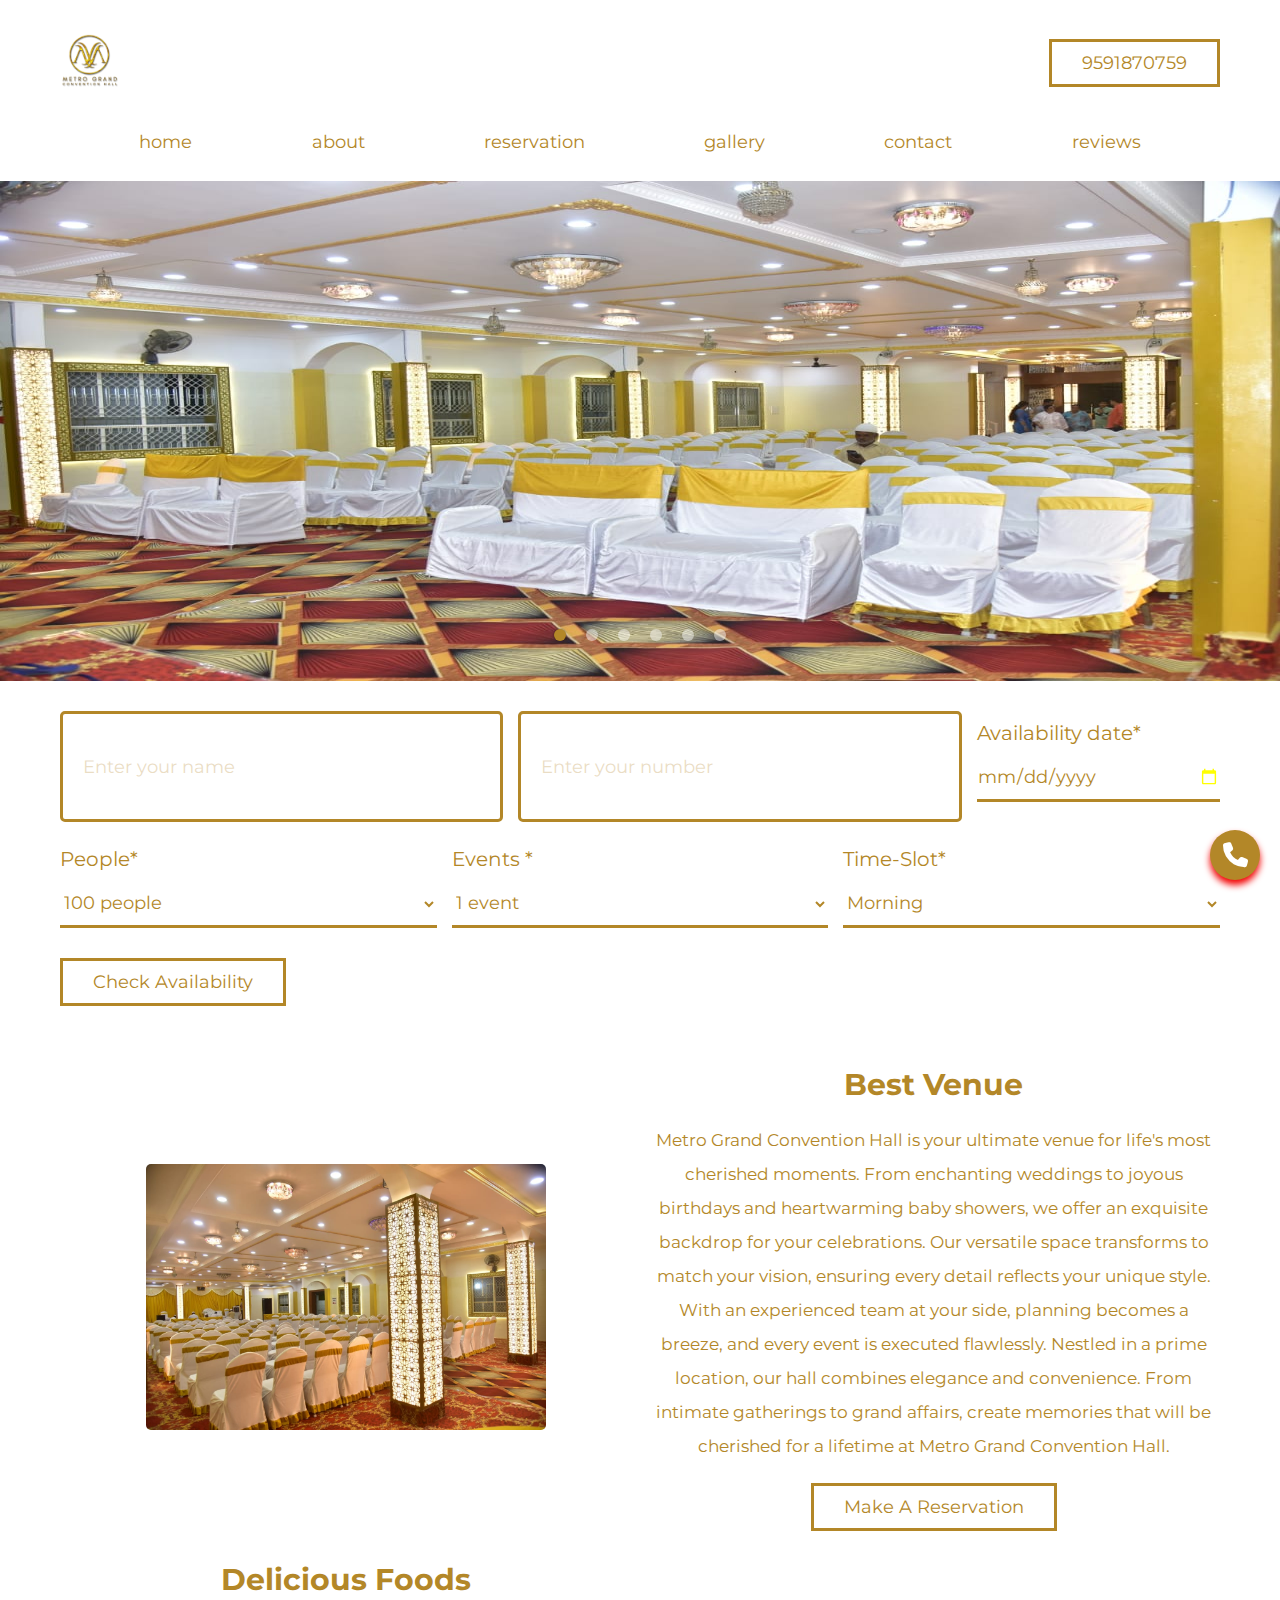
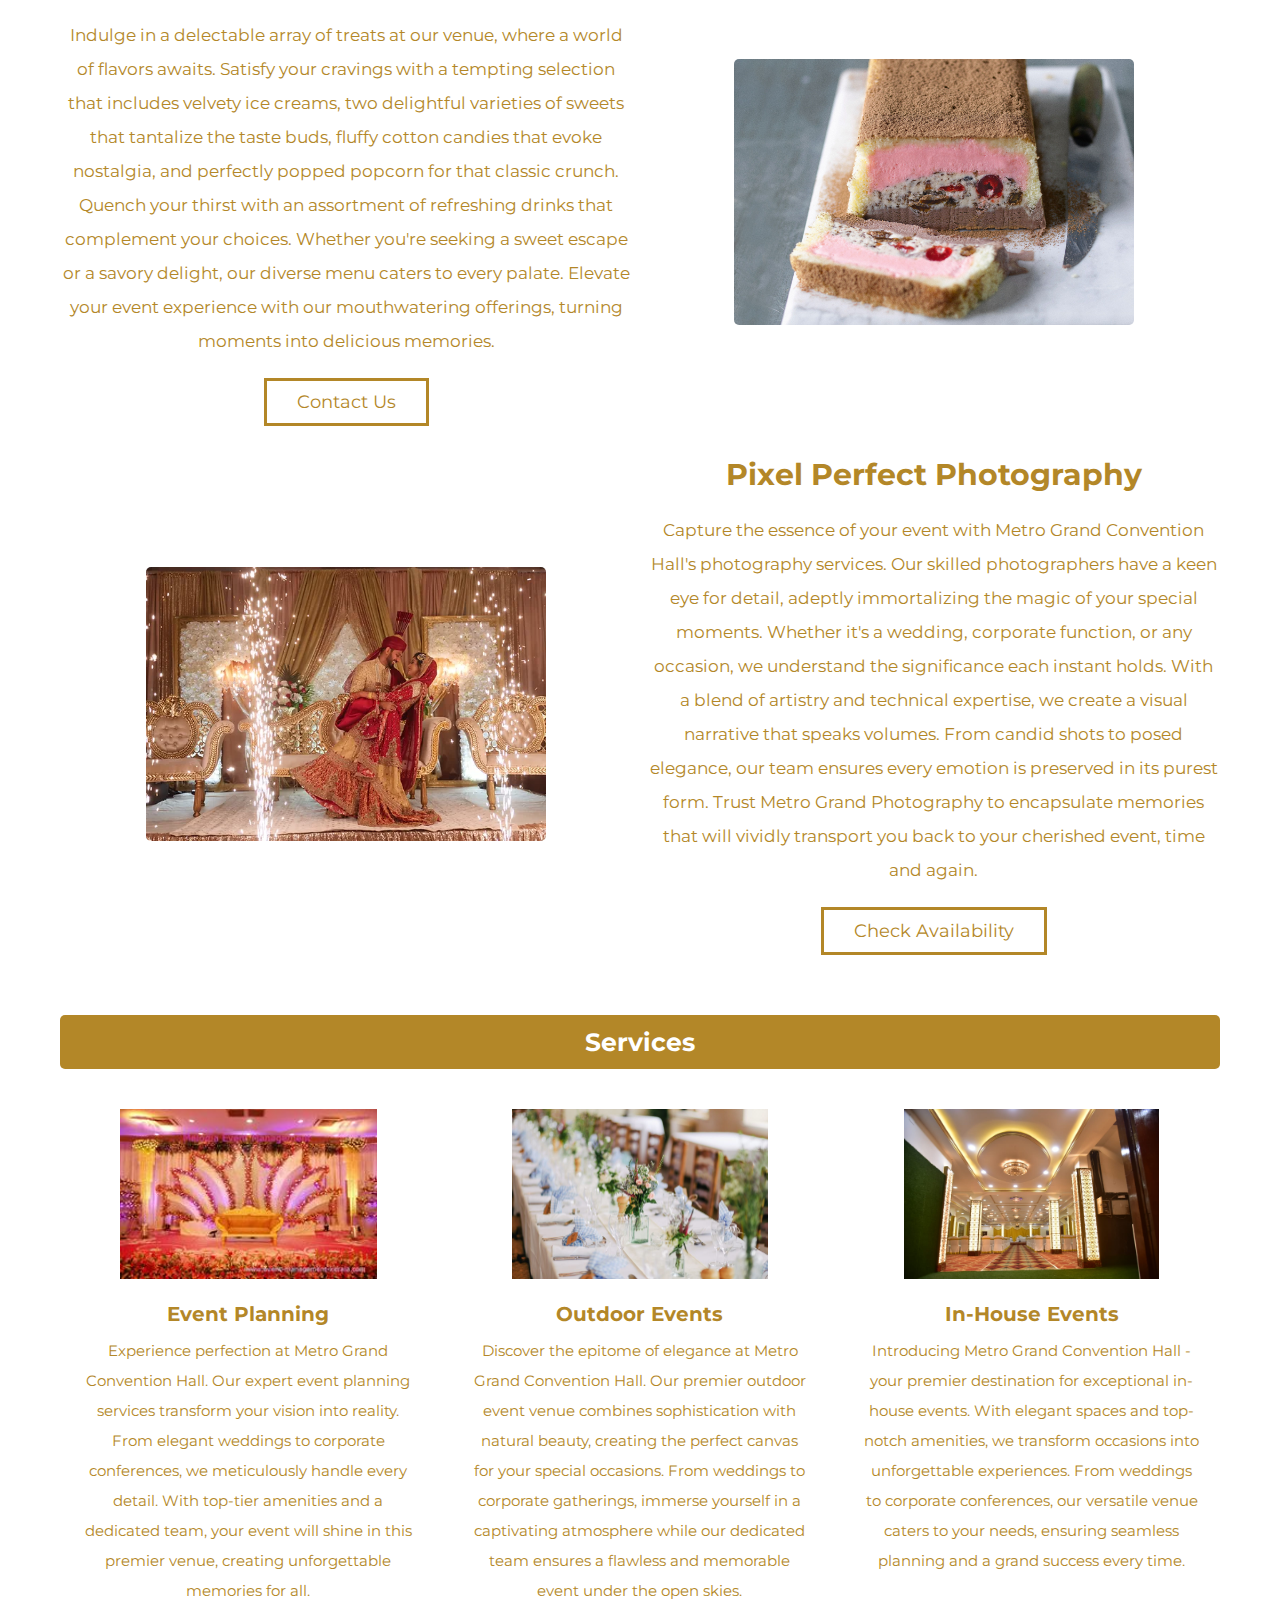
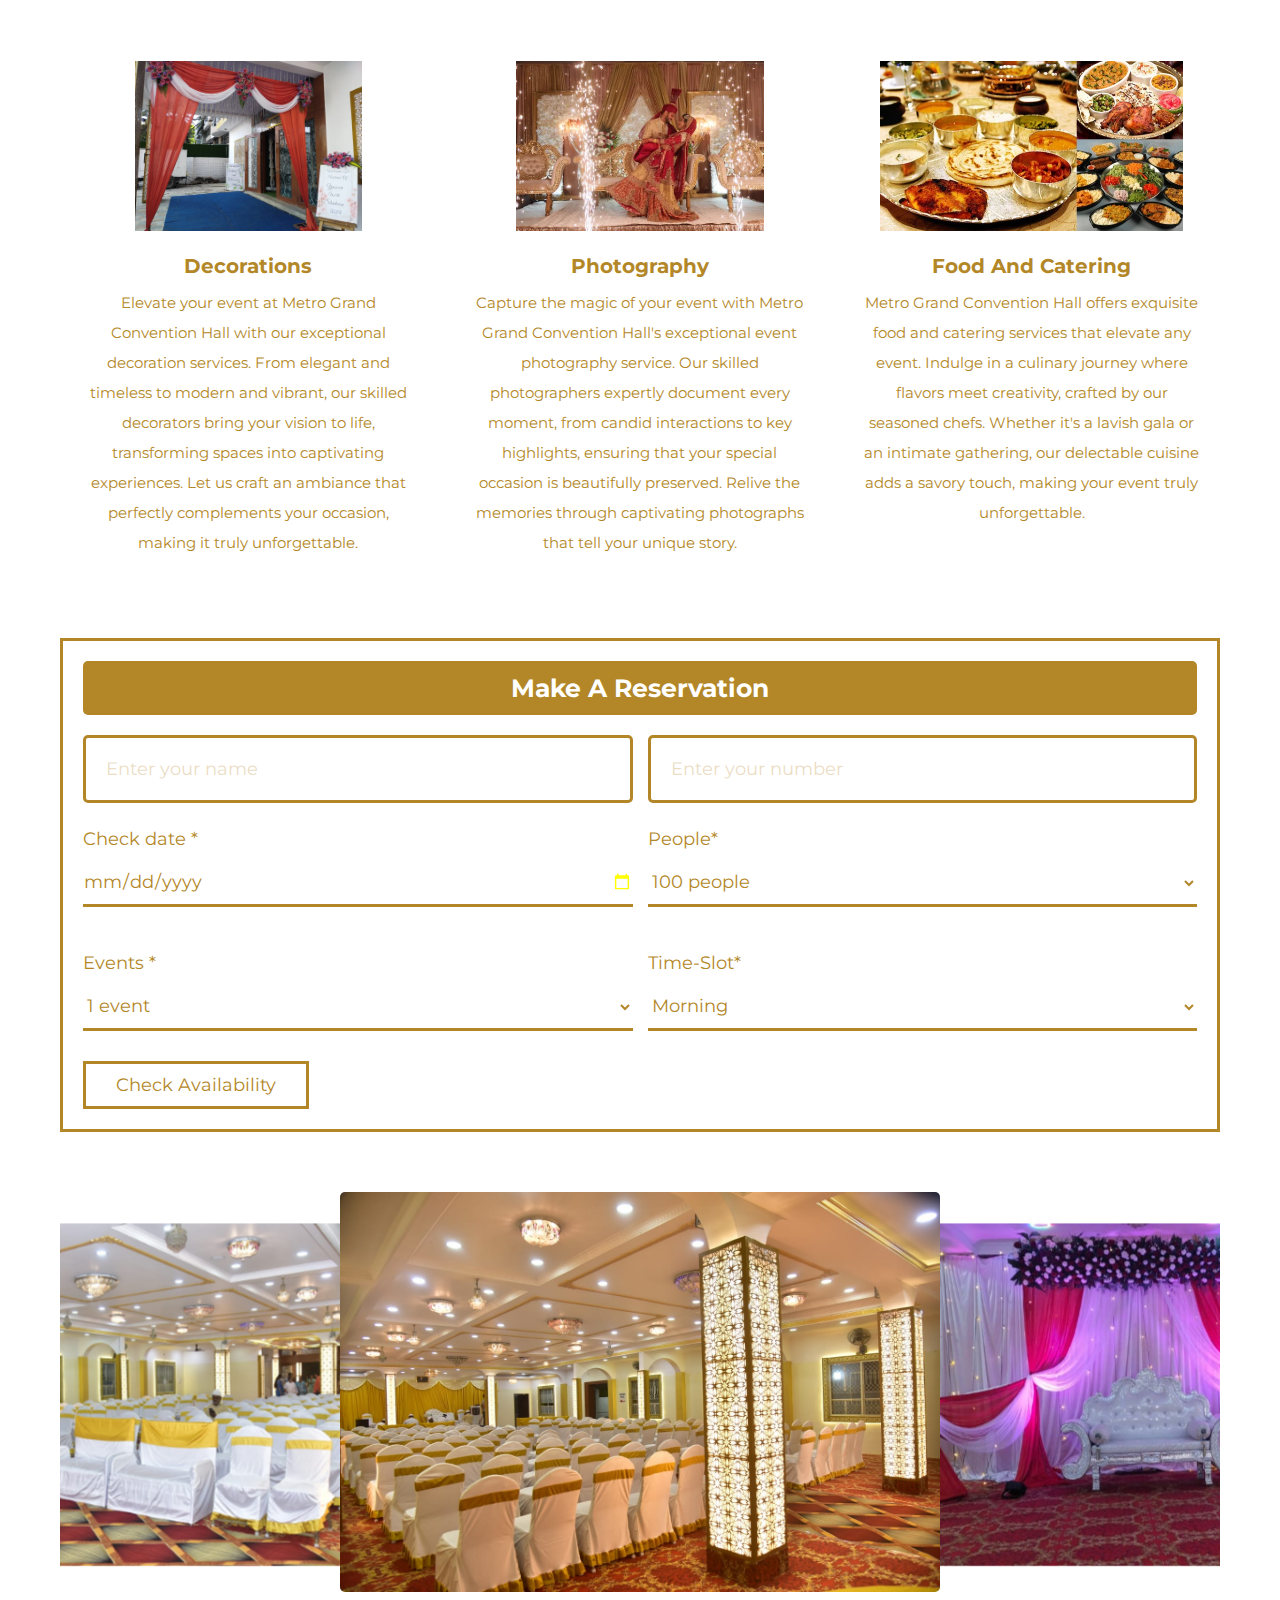
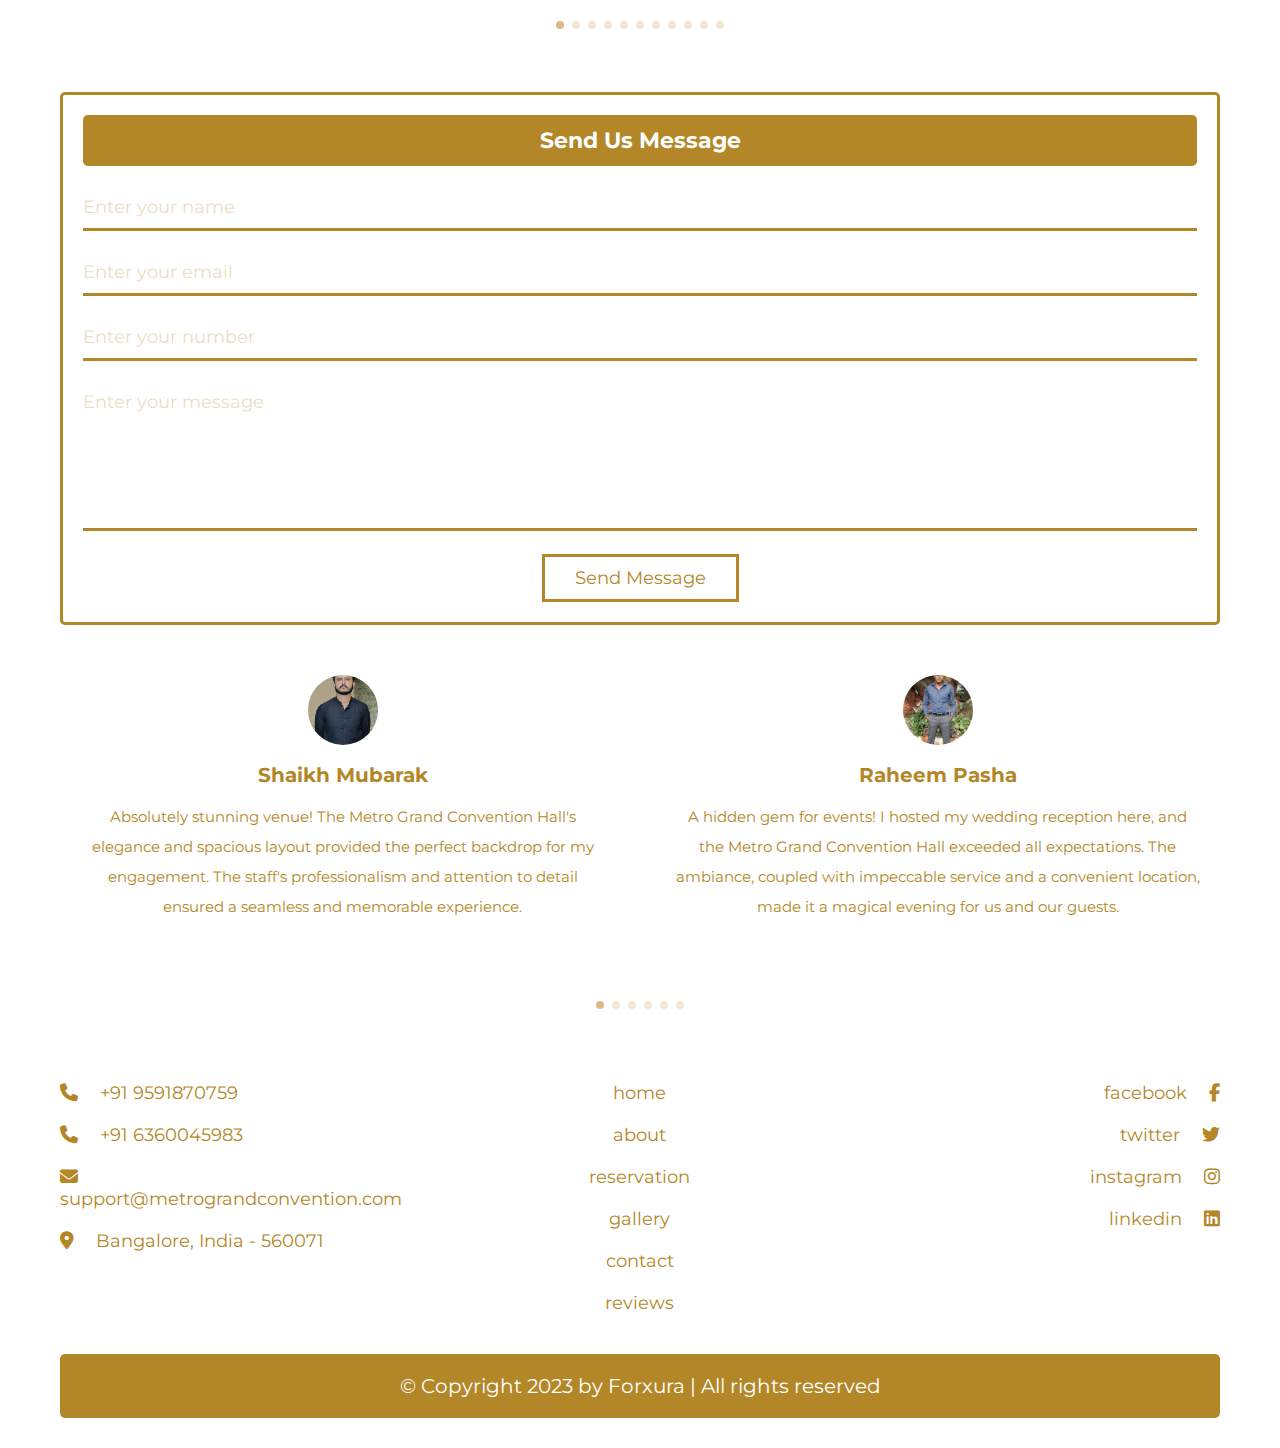
==== metro-grand-convention-hall.html @ 536e6e27 "changed text color and logo add" ====
<!DOCTYPE html>
<html lang="en">
<head>
   <meta charset="UTF-8">
   <meta http-equiv="X-UA-Compatible" content="IE=edge">
   <meta name="viewport" content="width=device-width, initial-scale=1.0">
   <title>Metro Grand Convention Hall</title>
   <link rel="icon" type="image/x-icon" href="favicon.ico">

   <link rel="stylesheet" href="https://cdn.jsdelivr.net/npm/swiper@8/swiper-bundle.min.css" />

   <!-- font awesome cdn link  -->
   <link rel="stylesheet" href="https://cdnjs.cloudflare.com/ajax/libs/font-awesome/6.2.0/css/all.min.css">

   <!-- custom css file link  -->
   <link rel="stylesheet" href="css/style.css">

</head>
<body>
   
<!-- header section starts  -->

<section class="header">

   <div class="flex">
      <a href="#home" class="logo"><img height="60px" width="60px" src="images/metro-logo.png" alt=""></a>
      <a href="tel:9591870759" class="btn">9591870759</a>
      <div id="menu-btn" class="fas fa-bars"></div>
   </div>

   <nav class="navbar">
      <a href="#home">home</a>
      <a href="#about">about</a>
      <a href="#reservation">reservation</a>
      <a href="#gallery">gallery</a>
      <a href="#contact">contact</a>
      <a href="#reviews">reviews</a>
   </nav>

</section>
<br>

<!-- header section ends -->

<!-- New carousel starts -->
<div class="img-slider">
   <a href="#"><div class="slide active">
     <img src="images/banner.jpeg" alt="banner">
   </div></a>
   <a href="#"><div class="slide">
     <img src="images/banner1.jpeg" alt="banner 1">
   </div></a>
   <a href="#"><div class="slide active">
      <img src="images/banner2.jpeg" alt="banner">
    </div></a>
    <a href="#"><div class="slide active">
      <img src="images/banner3.jpeg" alt="banner">
    </div></a>
    <a href="#"><div class="slide active">
      <img src="images/banner4.jpeg" alt="banner">
    </div></a>
    <a href="#"><div class="slide active">
      <img src="images/banner5.jpeg" alt="banner">
    </div></a>
   <div class="navigation">
     <div class="sbtn active"></div>
     <div class="sbtn"></div>
     <div class="sbtn"></div>
     <div class="sbtn"></div>
     <div class="sbtn"></div>
     <div class="sbtn"></div>
   </div>
 </div>
 <script type="text/javascript">
   var slides = document.querySelectorAll('.slide');
   var btns = document.querySelectorAll('.sbtn');
   let currentSlide = 1;

   // Javascript for image slider manual navigation
   var manualNav = function(manual){
     slides.forEach((slide) => {
       slide.classList.remove('active');

       btns.forEach((btn) => {
         btn.classList.remove('active');
       });
     });

     slides[manual].classList.add('active');
     btns[manual].classList.add('active');
   }

   btns.forEach((btn, i) => {
     btn.addEventListener("click", () => {
       manualNav(i);
       currentSlide = i;
     });
   });

   // Javascript for image slider autoplay navigation
   var repeat = function(activeClass){
     let active = document.getElementsByClassName('active');
     let i = 1;

     var repeater = () => {
       setTimeout(function(){
         [...active].forEach((activeSlide) => {
           activeSlide.classList.remove('active');
         });

       slides[i].classList.add('active');
       btns[i].classList.add('active');
       i++;

       if(slides.length == i){
         i = 0;
       }
       if(i >= slides.length){
         return;
       }
       repeater();
     }, 8000);
     }
     repeater();
   }
   repeat();
   </script>


  <!-- New carousel ends -->

<!-- availability section starts  -->

<section class="availability" id="availability">

   <form action="https://formsubmit.co/5c14afef5c3c1f0181964b1da20b5682" method="POST">
      <div class="flex">
            <input type="hidden" name="subject" value="Metro Grand Booking">
            <input type="hidden" name="_next" value="https://worxury.com/pages/thankyou.html"> 
            <input style="flex: 1 1 40rem;
            border: var(--border);
            border-radius: .5rem;
            padding: 2rem;" 
            type="text" name="name" required maxlength="50" placeholder="Enter your name" class="box">
            <input  style="flex: 1 1 40rem;
            border: var(--border);
            border-radius: .5rem;
            padding: 2rem;" 
            type="number" name="number" required maxlength="10" min="0" max="9999999999" placeholder="Enter your number" class="box">
         <div class="box">
            <p>Availability date<span>*</span></p>
            <input type="date" name="check_in" class="input" required>
         </div>
         <div class="box">
            <p>People<span>*</span></p>
            <select name="adults" class="input" required>
               <option value="100 people">100 people</option>
               <option value="200 people">200 people</option>
               <option value="400 people">400 people</option>
               <option value="600 people">600 people</option>
               <option value="1000 people">1000 people</option>
               <option value="1200 people">1200 people</option>
            </select>
         </div>
         <div class="box">
            <p>Events <span>*</span></p>
            <select name="childs" class="input" required>
               <option value="1 event">1 event</option>
               <option value="2 events">2 events</option>
               <option value="3 events">3 events</option>
               <option value="4 events">4 events</option>
               <option value="5 events">5 events</option>
               <option value="6 events">6 events</option>
            </select>
         </div>
         <div class="box">
            <p>Time-Slot<span>*</span></p>
            <select name="Time slots" class="input" required>
               <option value="Morning">Morning</option>
               <option value="Night">Night</option>
            </select>
         </div>
      </div>
      <input type="submit" value="check availability" name="check" class="btn">
   </form>

</section>

<!-- availability section ends -->

<!-- about section starts  -->

<section class="about" id="about">

   <div class="row">
      <div class="image">
         <img src="images/about1.jpeg" alt="">
      </div>
      <div class="content">
         <h3>best venue</h3>
         <p>Metro Grand Convention Hall is your ultimate venue for life's most cherished moments. From enchanting weddings to joyous birthdays and heartwarming baby showers, we offer an exquisite backdrop for your celebrations. Our versatile space transforms to match your vision, ensuring every detail reflects your unique style. With an experienced team at your side, planning becomes a breeze, and every event is executed flawlessly. Nestled in a prime location, our hall combines elegance and convenience. From intimate gatherings to grand affairs, create memories that will be cherished for a lifetime at Metro Grand Convention Hall.</p>
         <a href="#reservation" class="btn">make a reservation</a>
      </div>
   </div>

   <div class="row revers">
      <div class="image">
         <img src="images/about3.jpeg" alt="">
      </div>
      <div class="content">
         <h3>delicious foods</h3>
         <p>Indulge in a delectable array of treats at our venue, where a world of flavors awaits. Satisfy your cravings with a tempting selection that includes velvety ice creams, two delightful varieties of sweets that tantalize the taste buds, fluffy cotton candies that evoke nostalgia, and perfectly popped popcorn for that classic crunch. Quench your thirst with an assortment of refreshing drinks that complement your choices. Whether you're seeking a sweet escape or a savory delight, our diverse menu caters to every palate. Elevate your event experience with our mouthwatering offerings, turning moments into delicious memories.</p>
         <a href="#contact" class="btn">contact us</a>
      </div>
   </div>

   <div class="row">
      <div class="image">
         <img src="images/metro-photo.webp" alt="">
      </div>
      <div class="content">
         <h3>pixel perfect photography</h3>
         <p>Capture the essence of your event with Metro Grand Convention Hall's photography services. Our skilled photographers have a keen eye for detail, adeptly immortalizing the magic of your special moments. Whether it's a wedding, corporate function, or any occasion, we understand the significance each instant holds. With a blend of artistry and technical expertise, we create a visual narrative that speaks volumes. From candid shots to posed elegance, our team ensures every emotion is preserved in its purest form. Trust Metro Grand Photography to encapsulate memories that will vividly transport you back to your cherished event, time and again.</p>
         <a href="#availability" class="btn">check availability</a>
      </div>
   </div>

</section>

<!-- about section ends -->

<!-- services section starts  -->

<section class="services">

   <h4> Services</h4>

   <div class="box-container">

      <div class="box">
         <img src="images/event-planning.jpg" alt="">
         <h3>event planning</h3>
         <p>Experience perfection at Metro Grand Convention Hall. Our expert event planning services transform your vision into reality. From elegant weddings to corporate conferences, we meticulously handle every detail. With top-tier amenities and a dedicated team, your event will shine in this premier venue, creating unforgettable memories for all.</p>
      </div>

      <div class="box">
         <img src="images/outdoorevents.jpg" alt="">
         <h3>outdoor events</h3>
         <p>Discover the epitome of elegance at Metro Grand Convention Hall. Our premier outdoor event venue combines sophistication with natural beauty, creating the perfect canvas for your special occasions. From weddings to corporate gatherings, immerse yourself in a captivating atmosphere while our dedicated team ensures a flawless and memorable event under the open skies.</p>
      </div>

      <div class="box">
         <img src="images/in-house.jpeg" alt="">
         <h3>in-House events</h3>
         <p>
            Introducing Metro Grand Convention Hall - your premier destination for exceptional in-house events. With elegant spaces and top-notch amenities, we transform occasions into unforgettable experiences. From weddings to corporate conferences, our versatile venue caters to your needs, ensuring seamless planning and a grand success every time.</p>
      </div>

      <div class="box">
         <img src="images/decorationmetro.jpeg" alt="">
         <h3>decorations</h3>
         <p>Elevate your event at Metro Grand Convention Hall with our exceptional decoration services. From elegant and timeless to modern and vibrant, our skilled decorators bring your vision to life, transforming spaces into captivating experiences. Let us craft an ambiance that perfectly complements your occasion, making it truly unforgettable.</p>
      </div>

      <div class="box">
         <img src="images/metro-photo.webp" alt="">
         <h3>photography</h3>
         <p>Capture the magic of your event with Metro Grand Convention Hall's exceptional event photography service. Our skilled photographers expertly document every moment, from candid interactions to key highlights, ensuring that your special occasion is beautifully preserved. Relive the memories through captivating photographs that tell your unique story.</p>
      </div>

      <div class="box">
         <img src="images/metro-food.webp" alt="">
         <h3>Food and catering</h3>
         <p>Metro Grand Convention Hall offers exquisite food and catering services that elevate any event. Indulge in a culinary journey where flavors meet creativity, crafted by our seasoned chefs. Whether it's a lavish gala or an intimate gathering, our delectable cuisine adds a savory touch, making your event truly unforgettable.</p>
      </div>

   </div>

</section>

<!-- services section ends -->

<!-- reservation section starts  -->

<section class="reservation" id="reservation">

   <form  action="https://formsubmit.co/5c14afef5c3c1f0181964b1da20b5682" method="POST">
      <h3>make a reservation</h3>
         <div class="flex">
            <input type="hidden" name="subject" value="Metro Grand Booking">
            <input type="hidden" name="_next" value="https://worxury.com/pages/thankyou.html"> 
            <input style="flex: 1 1 40rem;
            border: var(--border);
            border-radius: .5rem;
            padding: 2rem;" 
            type="text" name="name" required maxlength="50" placeholder="Enter your name" class="box">
            <input  style="flex: 1 1 40rem;
            border: var(--border);
            border-radius: .5rem;
            padding: 2rem;" 
            type="number" name="number" required maxlength="10" min="0" max="9999999999" placeholder="Enter your number" class="box">
         <div class="box">
            <p>Check date <span>*</span></p>
            <input type="date" name="check_in" class="input">
         </div>
         <div class="box">
            <p>People<span>*</span></p>
            <select name="adults" class="input" required>
               <option value="100 people">100 people</option>
               <option value="200 people">200 people</option>
               <option value="400 people">400 people</option>
               <option value="600 people">600 people</option>
               <option value="1000 people">1000 people</option>
               <option value="1200 people">1200 people</option>
            </select>
         </div>
         <div class="box">
            <p>Events <span>*</span></p>
            <select name="childs" class="input" required>
               <option value="1 event">1 event</option>
               <option value="2 events">2 events</option>
               <option value="3 events">3 events</option>
               <option value="4 events">4 events</option>
               <option value="5 events">5 events</option>
               <option value="6 events">6 events</option>
            </select>
         </div>
         <div class="box">
            <p>Time-Slot<span>*</span></p>
            <select name="Time slots" class="input" required>
               <option value="Morning">Morning</option>
               <option value="Night">Night</option>
            </select>
         </div>
      </div>
      <input type="submit" value="check availability" name="check" class="btn">
   </form>

</section>

<!-- reservation section ends -->

<!-- gallery section starts  -->

<section class="gallery" id="gallery">

   <div class="swiper gallery-slider">
      <div class="swiper-wrapper">
         <img src="images/indoor.jpeg" class="swiper-slide" alt="">
         <img src="images/indoor2.jpeg" class="swiper-slide" alt="">
         <img src="images/indoor3.jpeg" class="swiper-slide" alt="">
         <img src="images/indoor4.jpeg" class="swiper-slide" alt="">
         <img src="images/indoor5.jpeg" class="swiper-slide" alt="">
         <img src="images/banner.jpeg" class="swiper-slide" alt="">
         <img src="images/banner1.jpeg" class="swiper-slide" alt="">
         <img src="images/banner2.jpeg" class="swiper-slide" alt="">
         <img src="images/banner3.jpeg" class="swiper-slide" alt="">
         <img src="images/banner4.jpeg" class="swiper-slide" alt="">
         <img src="images/banner5.jpeg" class="swiper-slide" alt="">
      </div>
      <div class="swiper-pagination"></div>
   </div>

</section>

<!-- gallery section ends -->

<!-- contact section starts  -->

<section class="contact" id="contact">

   <div class="row">

      <form  action="https://formsubmit.co/5c14afef5c3c1f0181964b1da20b5682" method="POST">
         <h3>send us message</h3>
         <input type="hidden" name="subject" value="Metro Grand Booking">
         <input type="hidden" name="_next" value="https://worxury.com/pages/thankyou.html"> 
         <input type="text" name="name" required maxlength="50" placeholder="Enter your name" class="box">
         <input type="email" name="email" required maxlength="50" placeholder="Enter your email" class="box">
         <input type="number" name="number" required maxlength="10" min="0" max="9999999999" placeholder="Enter your number" class="box">
         <textarea name="msg" class="box" required maxlength="1000" placeholder="Enter your message" cols="30" rows="10"></textarea>
         <input type="submit" value="send message" name="send" class="btn">
      </form>

   

   </div>

</section>

<!-- contact section ends -->

<!-- reviews section starts  -->

<section class="reviews" id="reviews">

   <div class="swiper reviews-slider">

      <div class="swiper-wrapper">
         <div class="swiper-slide box">
            <img src="images/review1.jpeg" alt="">
            <h3>Shaikh Mubarak</h3>
            <p>Absolutely stunning venue! The Metro Grand Convention Hall's elegance and spacious layout provided the perfect backdrop for my engagement. The staff's professionalism and attention to detail ensured a seamless and memorable experience.</p>
         </div>
         <div class="swiper-slide box">
            <img src="images/review2.jpg" alt="">
            <h3>Raheem Pasha</h3>
            <p>A hidden gem for events! I hosted my wedding reception here, and the Metro Grand Convention Hall exceeded all expectations. The ambiance, coupled with impeccable service and a convenient location, made it a magical evening for us and our guests.</p>
         </div>
         <div class="swiper-slide box">
            <img src="images/review.jpeg" alt="">
            <h3>Iqbal Siddiqui</h3>
            <p>Top-notch facilities and service! From the moment we stepped in for our conference, the Metro Grand Convention Hall's staff was accommodating and helpful. The state-of-the-art technology, comfortable seating, and well-designed spaces made our event a resounding success.</p>
         </div>
         <div class="swiper-slide box">
            <img src="images/review4.jpg" alt="">
            <h3>Imran Baig</h3>
            <p>Dream wedding venue! Metro Grand Convention Hall provided a picturesque setting for our big day. The attention they gave to every detail, from the decor to the catering, ensured that our guests had an incredible experience. Highly recommended for any special occasion!</p>
         </div>
         <div class="swiper-slide box">
            <img src="images/review5.jpg" alt="">
            <h3>Venkatesh</h3>
            <p>Impressive event space! Our baby shower at the Metro Grand Convention Hall was a hit, thanks to the grandeur of the hall and the delectable cuisine they offered. The team's professionalism and dedication to making our event memorable were truly commendable.</p>
         </div>
         <div class="swiper-slide box">
            <img src="images/reviewgirl.jpg" alt="">
            <h3>Zainab Sultana</h3>
            <p>Unforgettable experience! As a frequent event organizer, I can confidently say that the Metro Grand Convention Hall stands out. The layout versatility, top-tier amenities, and responsive staff make it a go-to choice for hosting events that demand excellence.</p>
         </div>
      </div>

      <div class="swiper-pagination"></div>
   </div>

</section>

<!-- reviews section ends  -->

      <!-- Experimental floating action button STARTS -->
      <div class="fabs" onclick="toggleBtn()">
         <div class="action">
           <i class="fa fa-phone" id="add"></i>
           <i class="fas fa-times" id="remove" style="display: none"></i>
         </div>
   
         <div class="btns">
            <a href="tel:6360045983" class="fbtn" style="background: #ffc000;"
             ><i class="fa fa-phone"></i></a>
           <a href="https://wa.me/6360045983" class="fbtn" style="background: #25D366"
             ><i class="fab fa-whatsapp"></i
           ></a>
         </div>
       </div>
       <script>
         function toggleBtn() {
           const Btns = document.querySelector(".btns");
           const add = document.getElementById("add");
           const remove = document.getElementById("remove");
           const btn = document.querySelector(".btns").querySelectorAll("a");
           Btns.classList.toggle("open");
           if (Btns.classList.contains("open")) {
             remove.style.display = "block";
             add.style.display = "none";
             btn.forEach((e, i) => {
               setTimeout(() => {
                 bottom = 40 * i;
                 e.style.bottom = bottom + "px";
                 console.log(e);
               }, 100 * i);
             });
           } else {
             add.style.display = "block";
             remove.style.display = "none";
             btn.forEach((e, i) => {
               e.style.bottom = "0px";
             });
           }
         }
       </script>
       <!-- experimental floating ACTION BUTTON ENDS -->

<!-- footer section starts  -->

<section class="footer">

   <div class="box-container">

      <div class="box">
         <a href="tel:9591870759"><i class="fas fa-phone"></i> +91 9591870759</a>
         <a href="tel:6360054983"><i class="fas fa-phone"></i> +91 6360045983</a>
         <a href="mailto:support@metrograndconvention.com"><i class="fas fa-envelope"></i>support@metrograndconvention.com</a>
         <a href="#"><i class="fas fa-map-marker-alt"></i> Bangalore, India - 560071</a>
      </div>

      <div class="box">
         <a href="#home">home</a>
         <a href="#about">about</a>
         <a href="#reservation">reservation</a>
         <a href="#gallery">gallery</a>
         <a href="#contact">contact</a>
         <a href="#reviews">reviews</a>
      </div>

      <div class="box">
         <a href="#">facebook <i class="fab fa-facebook-f"></i></a>
         <a href="#">twitter <i class="fab fa-twitter"></i></a>
         <a href="#">instagram <i class="fab fa-instagram"></i></a>
         <a href="#">linkedin <i class="fab fa-linkedin"></i></a>
      </div>

   </div>

   <div class="credit">&copy; Copyright 2023 by Forxura | All rights reserved</div>

</section>

<!-- footer section ends -->








<script src="https://cdn.jsdelivr.net/npm/swiper@8/swiper-bundle.min.js"></script>

<!-- custom js file link  -->
<script src="js/script.js"></script>

</body>
</html>
---- css/style.css ----
@import url('https://fonts.googleapis.com/css2?family=Montserrat:wght@100;200;300;400&display=swap');

:root{
   --main-color:#ebcf71cf;
   --sub-color:#B38728;
   --white:#fff;
   --border:.3rem solid #B38728;
}

*{
   font-family: 'Montserrat', sans-serif;
   margin: 0; padding: 0;
   box-sizing: border-box;
   outline: none; border: none;
   text-decoration: none;
   background-color: #fff;
}

*::selection{
   background-color: var(--sub-color);
   color: var(--main-color);
}

*::-webkit-scrollbar{
   height: .5rem;
   width: 1rem;
}

*::-webkit-scrollbar-track{
   background-color: transparent;
}

*::-webkit-scrollbar-thumb{
   background-color: var(--sub-color);
   border-radius: 5rem;
}

html{
   font-size: 62.5%;
   overflow-x: hidden;
   scroll-behavior: smooth;
   scroll-padding-top: 2rem;
}

body{
   background-color: #fff;
}

section{
   padding: 3rem 2rem;
   max-width: 1200px;
   margin: 0 auto;
}

.btn{
   display: inline-block;
   cursor: pointer;
   padding: 1rem 3rem;
   border: var(--border);
   font-size: 1.8rem;
   color: var(--sub-color);
   text-align: center;
   text-transform: capitalize;
   transition: .2s linear;
   margin-top: 1rem;
   background-color: #fff;
}

.btn:hover{
   border-radius: 5rem;
   background-color: var(--sub-color);
   color: var(--white);
}

.header{
   padding-bottom: 0;
}

.header .flex{
   display: flex;
   align-items: center;
   justify-content: space-between;
   gap: 1.5rem;
}

.header .flex .logo{
   color: var(--sub-color);
   font-size: 2.5rem;
}

.header .flex .btn{
   margin-top: 0;
}

.header .flex .fa-bars{
   font-size: 3rem;
   cursor: pointer;
   color: var(--sub-color);
   display: none;
}

.header .navbar{
   display: flex;
   align-items: center;
   justify-content: space-evenly;
   gap: 1.5rem;
   margin-top: 2rem;
   background-color: white;
   padding: .5rem;
   border-radius: .5rem;
}

.header .navbar a{
   font-size: 1.8rem;
   color: var(--sub-color);
   padding: 1rem 3rem;
   border-radius: .5rem;
}

.header .navbar a:hover{
   background-color: var(--main-color);
   color: #fff;
}

.home .box img{
   border-radius: .5rem;
   height: 60vh;
   width: 100%;
   object-fit: cover;
}

.home .box .flex{
   display: flex;
   align-items: center;
   justify-content: space-between;
   gap: 1.5rem;
   flex-wrap: wrap;
   margin-top: 1.5rem;
}

.home .box .flex h3{
   font-size: 2.5rem;
   color: var(--sub-color);
   text-transform: capitalize;
}

.swiper-button-prev{
   left: 0%;
}

.swiper-button-next{
   right: 0;
}

.swiper-button-next,
.swiper-button-prev{
   padding: 3rem 2rem;
   background-color: var(--white);
   top: 40%;
   opacity: .7;
}

.swiper-button-next::after,
.swiper-button-prev::after{
   color: var(--main-color);
   font-size: 2rem;
}

.swiper-button-next:hover,
.swiper-button-prev:hover{
   opacity: 1;
}

.availability form .flex{
   display: flex;
   flex-wrap: wrap;
   gap: 1.5rem;
}

.availability form .flex .box{
   flex: 1 1 20rem;
}

.availability form .flex .box p{
   font-size: 2rem;
   color: var(--sub-color);
}

.availability form .flex .box .input{
   width: 100%;
   padding: 1rem 0;
   font-size: 1.8rem;
   background-color: var(--white);
   color: var(--sub-color);
   border-bottom: var(--border);
   margin: 1rem 0;
}

.availability form .flex .box input[type="date"]::-webkit-calendar-picker-indicator{
   filter: invert(100%) sepia() saturate(10000%) hue-rotate(0deg);
}

.about .row{
   display: flex;
   flex-wrap: wrap;
   gap: 1.5rem;
   text-align: center;
   align-items: center;
}

.about .row .image{
   flex: 1 1 40rem;
}

.about .row .image img{
   width: 40rem;
   border-radius: .5rem;
}

.about .row .content{
   flex:1 1 40rem;
}

.about .row .content h3{
   font-size: 3rem;
   color: var(--sub-color);
   text-transform: capitalize;
   margin-bottom: 1rem;
}

.about .row .content p{
   line-height: 2;
   padding: 1rem 0;
   font-size: 1.7rem;
   color: var(--sub-color);
}

.about .row.revers{
   flex-flow: row-reverse;
   margin: 3rem 0;
   flex-wrap: wrap;
}

.services h4{
   background-color: var(--sub-color);
   color: var(--white);
   font-size: 2.5rem;
   margin-bottom: 2rem;
   border-radius: .5rem;
   padding: 1.2rem;
   text-align: center;
   text-transform: capitalize;
}

.services .box-container{
   display: grid;
   grid-template-columns: repeat(auto-fit, minmax(28rem, 1fr));
   gap: 1.5rem;
   justify-content: center;
   align-items: flex-start;
}

.services .box-container .box{
   padding: 2rem;
   text-align: center;
}

.services .box-container .box img{
   height: 17rem;
   margin-bottom: 1rem;
}

.services .box-container .box h3{
   font-size: 2rem;
   color: var(--sub-color);
   text-transform: capitalize;
   margin: 1rem 0;
}

.services .box-container .box p{
   line-height: 2;
   font-size: 1.5rem;
   color:var(--sub-color);
}

.reservation form{
   border: var(--border);
   padding: 2rem;
}

.reservation form .flex{
   display: flex;
   flex-wrap: wrap;
   gap: 1.5rem;
}

.reservation form h3{
   background-color: var(--sub-color);
   color: var(--white);
   font-size: 2.5rem;
   margin-bottom: 2rem;
   border-radius: .5rem;
   padding: 1.2rem;
   text-align: center;
   text-transform: capitalize;
}

.reservation form .flex .box{
   flex: 1 1 40rem;
}

.reservation form .flex .box p{
   font-size: 1.8rem;
   color: var(--sub-color);
}

.reservation form .flex .box .input{
   padding: 1rem 0;
   margin: 1rem 0;
   border-bottom: var(--border);
   background: var(--white);
   color: var(--sub-color);
   font-size: 1.8rem;
   width: 100%;
}

.reservation form .flex .box input[type="date"]::-webkit-calendar-picker-indicator{
   filter: invert(100%) sepia() saturate(10000%) hue-rotate(0deg);
}

.gallery img{
   height: 40rem;
   width: 60rem;
   border-radius: .5rem;
   object-fit: cover;
   margin-bottom: 4rem;
   user-select: none;
}

.swiper-pagination-bullets.swiper-pagination-horizontal{
   bottom: 0;
}

.swiper-pagination-bullet{
   background-color: var(--sub-color);
}

.swiper-pagination-bullet-active{
   background-color: burlywood;
}

.contact .row{
   display: flex;
   align-items: flex-start;
   gap: 3rem;
   flex-wrap: wrap;
}

.contact .row form{
   flex: 1 1 40rem;
   border: var(--border);
   border-radius: .5rem;
   padding: 2rem;
   text-align: center;
}

.contact .row .faq{
   flex: 1 1 40rem;
}

.contact .row form h3{
   margin-bottom: 1rem;
   border-radius: .5rem;
   padding: 1.2rem;
   color: var(--white);
   background-color: var(--sub-color);
   font-size: 2.2rem;
   text-transform: capitalize;
}

.contact .row form .box{
   padding: 1rem 0;
   margin: 1rem 0;
   border-bottom: var(--border);
   font-size: 1.8rem;
   color: var(--sub-color);
   background:var(--white);
   width: 100%;
}

.contact .row form .box::placeholder{
   color: rgba(220, 198, 156, .6);
}

.contact .row form textarea{
   height: 15rem;
   resize: none;
}

.contact .row .faq .title{
   padding-bottom: .5rem;
   font-size: 2.5rem;
   color: var(--sub-color);
   text-transform: capitalize;
   text-align: center;
}

.contact .row .faq .box{
   border-radius: .5rem;
   border: var(--border);
   margin-top: 2rem;
}

.contact .row .faq .box h3{
   background-color: var(--sub-color);
   color: var(--white);
   padding: 1.5rem;
   font-size: 2rem;
   border-radius: .5rem;
   cursor: pointer;
}

.contact .row .faq .box p{
   padding:1.5rem 2rem;
   line-height: 2;
   font-size: 1.6rem;
   color: var(--sub-color);
   display: none;
}

.contact .row .faq .box.active p{
   display: inline-block;
}

.reviews{
   padding-top: 0;
}

.reviews .box{
   text-align: center;
   user-select: none;
   padding: 2rem;
   margin-bottom: 4rem;
}

.reviews .box img{
   height: 7rem;
   width: 7rem;
   border-radius: 50%;
   object-fit: cover;
}

.reviews .box h3{
   margin: 1.5rem 0;
   font-size: 2rem;
   color: var(--sub-color);
}

.reviews .box p{
   line-height: 2;
   font-size: 1.5rem;
   color: var(--sub-color);
}

.footer .box-container{
   display: grid;
   grid-template-columns: repeat(auto-fit, minmax(30rem, 1fr));
   gap: 1.5rem;
   justify-content: center;
   align-items: flex-start;
   padding-bottom: 3rem;
}

.footer .box-container .box a{
   display: block;
   font-size: 1.8rem;
   color: var(--sub-color);
   padding: 1rem 0;
}

.footer .box-container .box a:hover{
   color: var(--main-color);
}

.footer .box-container .box:first-child i{
   margin-right: 1.7rem;
}

.footer .box-container .box:nth-child(2){
   text-align: center;
}

.footer .box-container .box:last-child{
   text-align:right;
}

.footer .box-container .box:last-child i{
   margin-left: 1.7rem;
}

.footer .credit{
   border-radius: .5rem;
   padding: 2rem;
   text-align: center;
   color: var(--white);
   background-color: var(--sub-color);
   font-size: 2rem;
   /* margin-bottom: 8rem; */
}

/* breaking changes start */
.reservation  form .box::placeholder{
   color: rgba(220, 198, 156, .6);
}

.reservation  form .box{
   padding: 1rem 0;
   font-size: 1.8rem;
   color: var(--sub-color);
   background:var(--white);
   width: 100%;
}

.availability  form .box::placeholder{
   color: rgba(220, 198, 156, .6);
}

.availability  form .box{
   padding: 1rem 0;
   font-size: 1.8rem;
   color: var(--sub-color);
   background:var(--white);
   width: 100%;
}


/* NEW FLOATING ACTION BUTTON 4.0 */

.fabs {
   /* changed color here to get rid of white background */
   background-color: transparent;
   position: fixed;
   right: 20px;
   bottom: 20px;
 }
 
 .action {
   background-color: var(--sub-color);;
   height: 50px;
   width: 50px;
   border-radius: 50%;
   box-shadow: 0 5px 7px 0px rgb(243, 0, 0);
   transition: background-color 0.4s ease-in-out;
 }
 
 .action i{
   /* changed color here to get rid of white background */
   background-color: var(--sub-color);;
   position: absolute;
   color: white;
   left: 50%;
   top: 50%;
   transform: translate(-50%, -50%);
   font-size: 25px;
   cursor: pointer;
 }
 
 .action:hover {
   background-color:  var(--sub-color);;
 }
 
 .fbtn {
   position: absolute;
   height: 35px;
   width: 35px;
   border-radius: 50%;
 }
 
 .fbtn i {
   position: absolute;
   /* changed color here to get rid of white background */
   background-color: transparent;
   font-size: 18px;
   color: white;
   left: 50%;
   top: 50%;
   transform: translate(-50%, -50%);
 }
 
 .btns {
   /* changed color here to get rid of white background */
   background-color: transparent;
   position: absolute;
   bottom: 0px;
   margin-bottom: 5px;
   height: 35px;
   width: 35px;
   transition: 0.3s ease-in-out;
   left: 50%;
   transform: translateX(-50%);
   z-index: -1;
 }
 .btns.open {
   bottom: 50px;
 }
 
 
 /* NEW FLOATING ACTION BUTTON 4.0 ENDS */

 /* New banner css starts */
/* carousel css starts */

.img-slider{
   position: relative;
   width: 100%;
   height: 500px;
   background: #B38728;
   object-fit: cover;
 }
 
 .img-slider .slide{
   z-index: 1;
   position: absolute;
   width: 100%;
   clip-path: circle(0% at 0 50%);
 }
 
 .img-slider .slide.active{
   clip-path: circle(150% at 0 50%);
   transition: 3s;
   transition-property: clip-path;
 }
 
 .img-slider .slide img{
   z-index: 1;
   height: 500px;
   width: 100%;
   /* Changed border radius from 5 px to delete here */
 }
 
 .img-slider .slide .info{
   position: absolute;
   top: 0;
   padding: 15px 30px;
 }
 
 .img-slider .slide .info h2{
   color: #fff;
   font-size: 45px;
   text-transform: uppercase;
   font-weight: 800;
   letter-spacing: 2px;
 }
 
 .img-slider .slide .info p{
   color: #fff;
   background: rgba(0, 0, 0, 0.1);
   font-size: 16px;
   width: 60%;
   padding: 10px;
   border-radius: 4px;
 }
 
 .img-slider .navigation{
   background-color: transparent;
   z-index: 2;
   position: absolute;
   display: flex;
   bottom: 30px;
   left: 50%;
   transform: translateX(-50%);
 }
 
 .img-slider .navigation .sbtn{
   background: rgba(255, 255, 255, 0.461);
   width: 12px;
   height: 12px;
   margin: 10px;
   border-radius: 50%;
   cursor: pointer;
 }
 
 .img-slider .navigation .sbtn.active{
   background: #B38728;
   box-shadow: 0 0 2px rgba(0, 0, 0, 0.5);
 }
 
 @media (max-width: 820px){
   .img-slider{
     width: 600px;
     height: 375px;
   }
 
   .img-slider .slide img{
     object-fit: cover;
     z-index: 1;
     height: 200px;
     width: 100%;
   }
 
   .img-slider .slide .info{
     padding: 10px 25px;
   }
 
   .img-slider .slide .info h2{
     font-size: 35px;
   }
 
   .img-slider .slide .info p{
     width: 70%;
     font-size: 15px;
   }
 
   .img-slider .navigation{
     bottom: 25px;
   }
 
   .img-slider .navigation .sbtn{
     width: 10px;
     height: 10px;
     margin: 8px;
   }
 }
 
 @media (max-width: 620px){
   .img-slider{
     width: 400px;
     height: 250px;
   }
 
   .img-slider .slide .info{
     padding: 10px 20px;
   }
 
   .img-slider .slide .info h2{
     font-size: 30px;
   }
 
   .img-slider .slide .info p{
     width: 80%;
     font-size: 13px;
   }
 
   .img-slider .navigation{
     bottom: 15px;
   }
 
   .img-slider .navigation .sbtn{
     width: 8px;
     height: 8px;
     margin: 6px;
   }
 }
 
 @media (max-width: 768px){
   .img-slider{
     width: 100%;
     height: 200px;
   }
 
   .img-slider .slide .info{
     padding: 5px 10px;
   }
 
   .img-slider .slide .info h2{
     font-size: 25px;
   }
 
   .img-slider .slide .info p{
     width: 90%;
     font-size: 11px;
   }
 
   .img-slider .navigation{
     bottom: 10px;
   }
 
   .img-slider .navigation .sbtn{
     width: 8px;
     height: 8px;
     margin: 6px;
   }
}
 /* New banner css ends */
 
 
/* Breaking changes end */
























/* media queries  */

@media (max-width:991px){

   html{
      font-size: 55%;
   }

   .header .flex .fa-bars{
      display: inline-block;
   }

   .header .flex .btn{
      display: none;
   }

   .header .navbar{
      flex-flow: column;
      padding: 2rem;
      display: none;
   }

   .header .navbar.active{
      display: flex;
   }

}

@media (max-width:768px){

   .home .box img{
      height: 40vh;
   }

   .swiper-button-next,
   .swiper-button-prev{
      top: 35%;
   }

}

@media (max-width:450px){

   html{
      font-size: 50%;
   }

   .header .flex .logo{
      font-size: 2rem;
   }

   .home .box img{
      height: 25rem;
   }

   .about .row .image img{
      width: 100%;
   }

   .gallery img{
      height: 25rem;
      width: 30rem;
   }

}
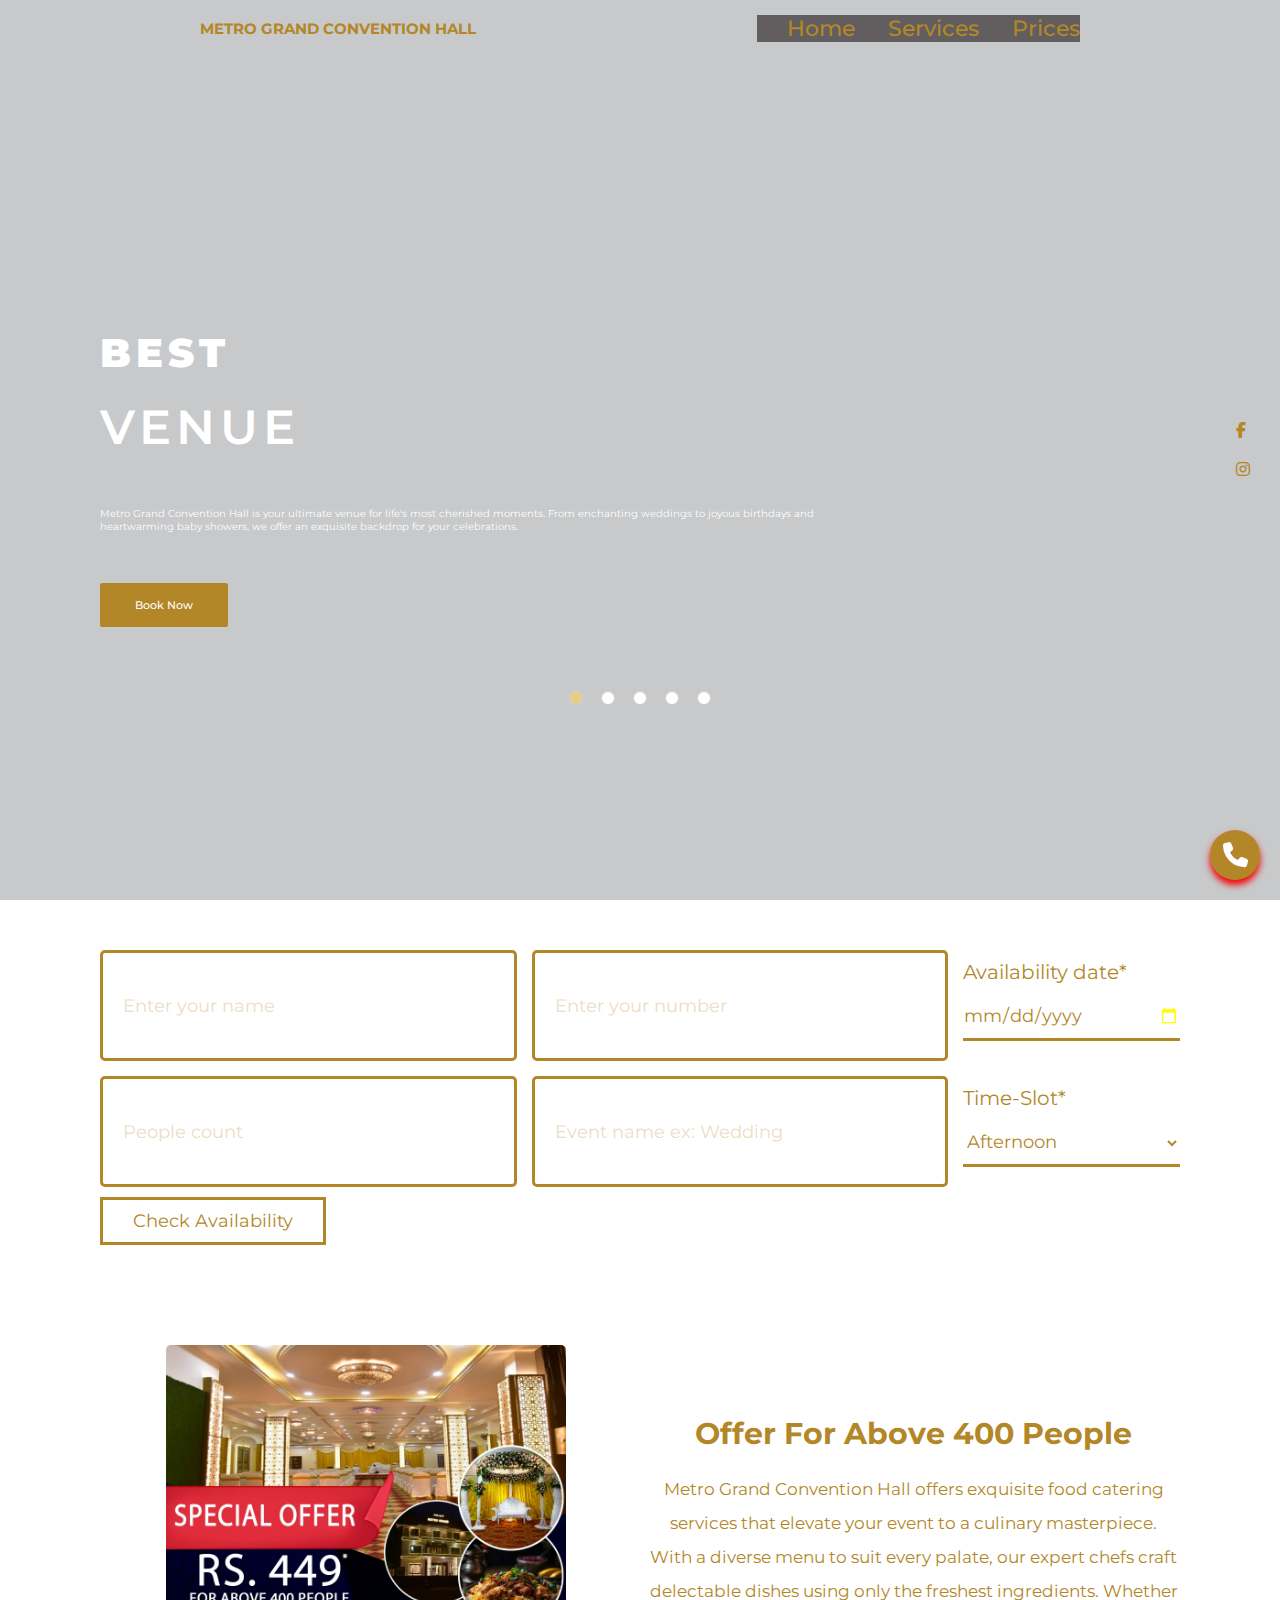
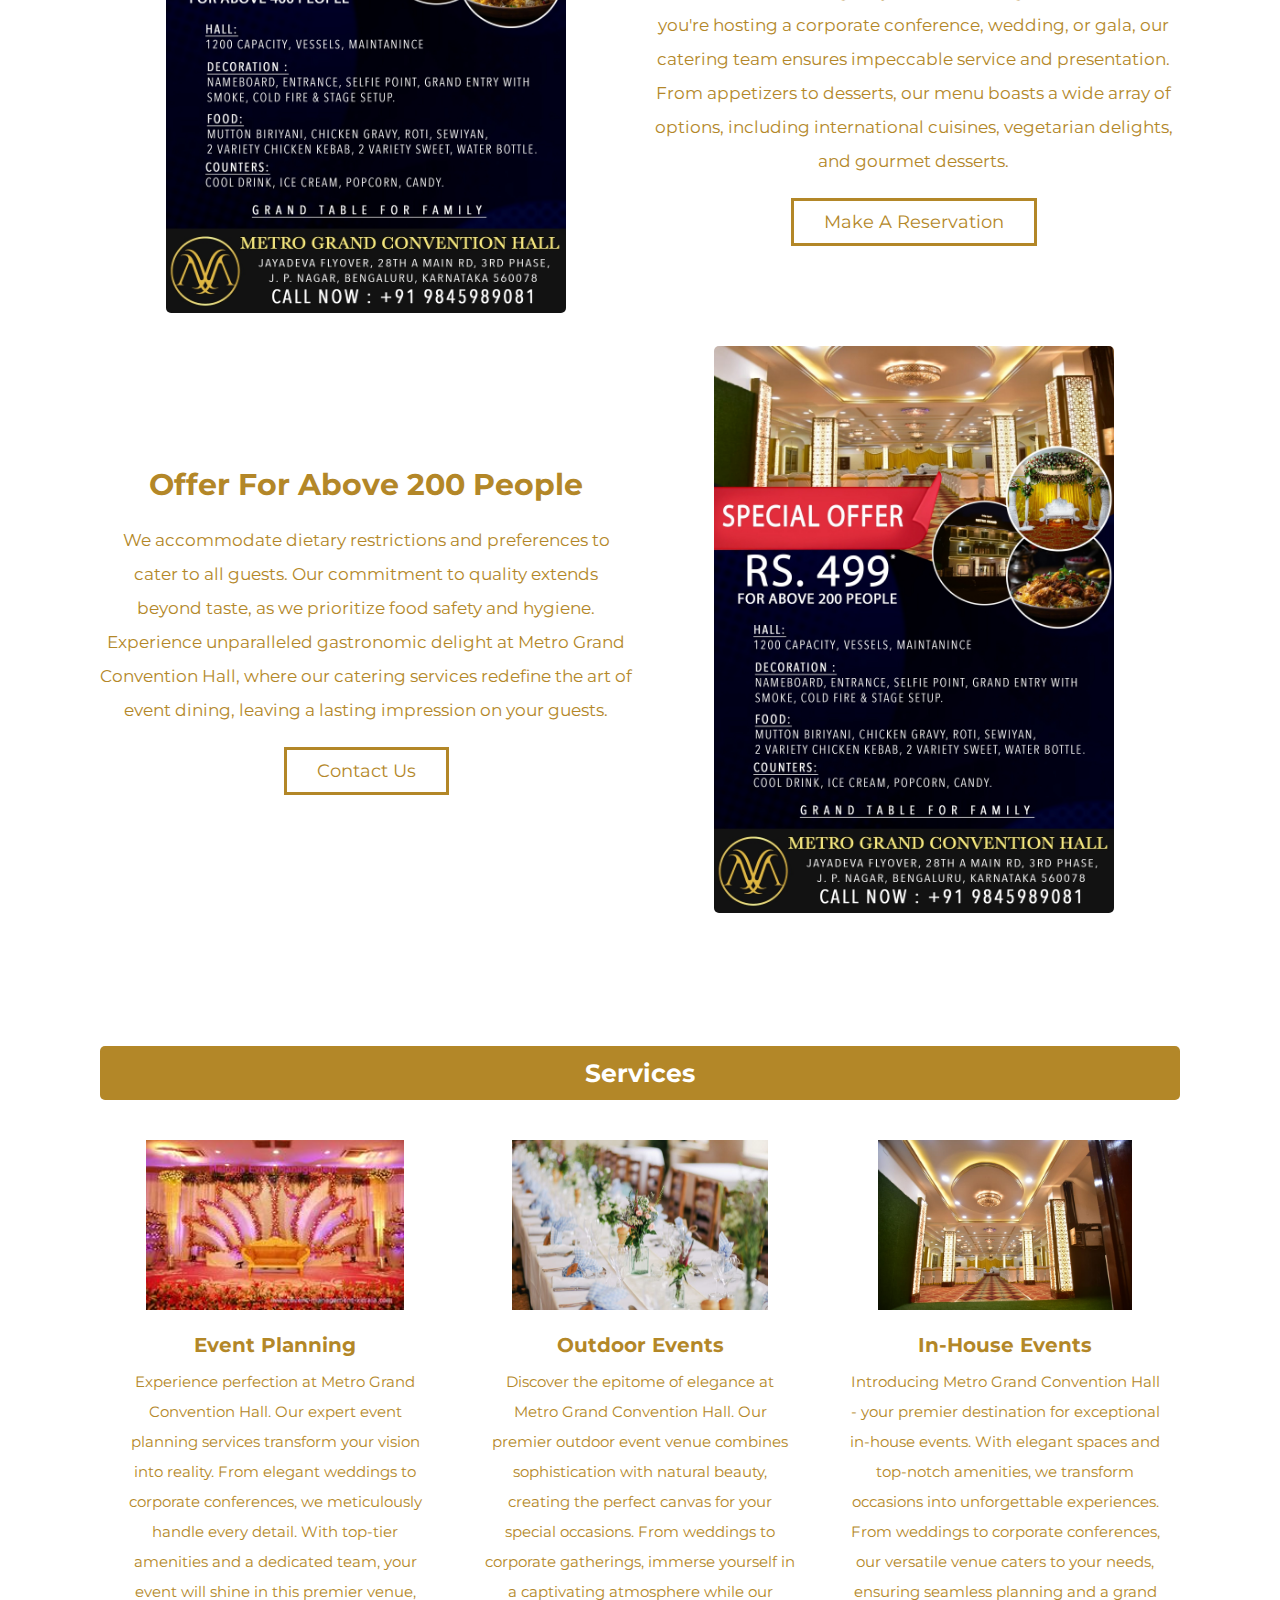
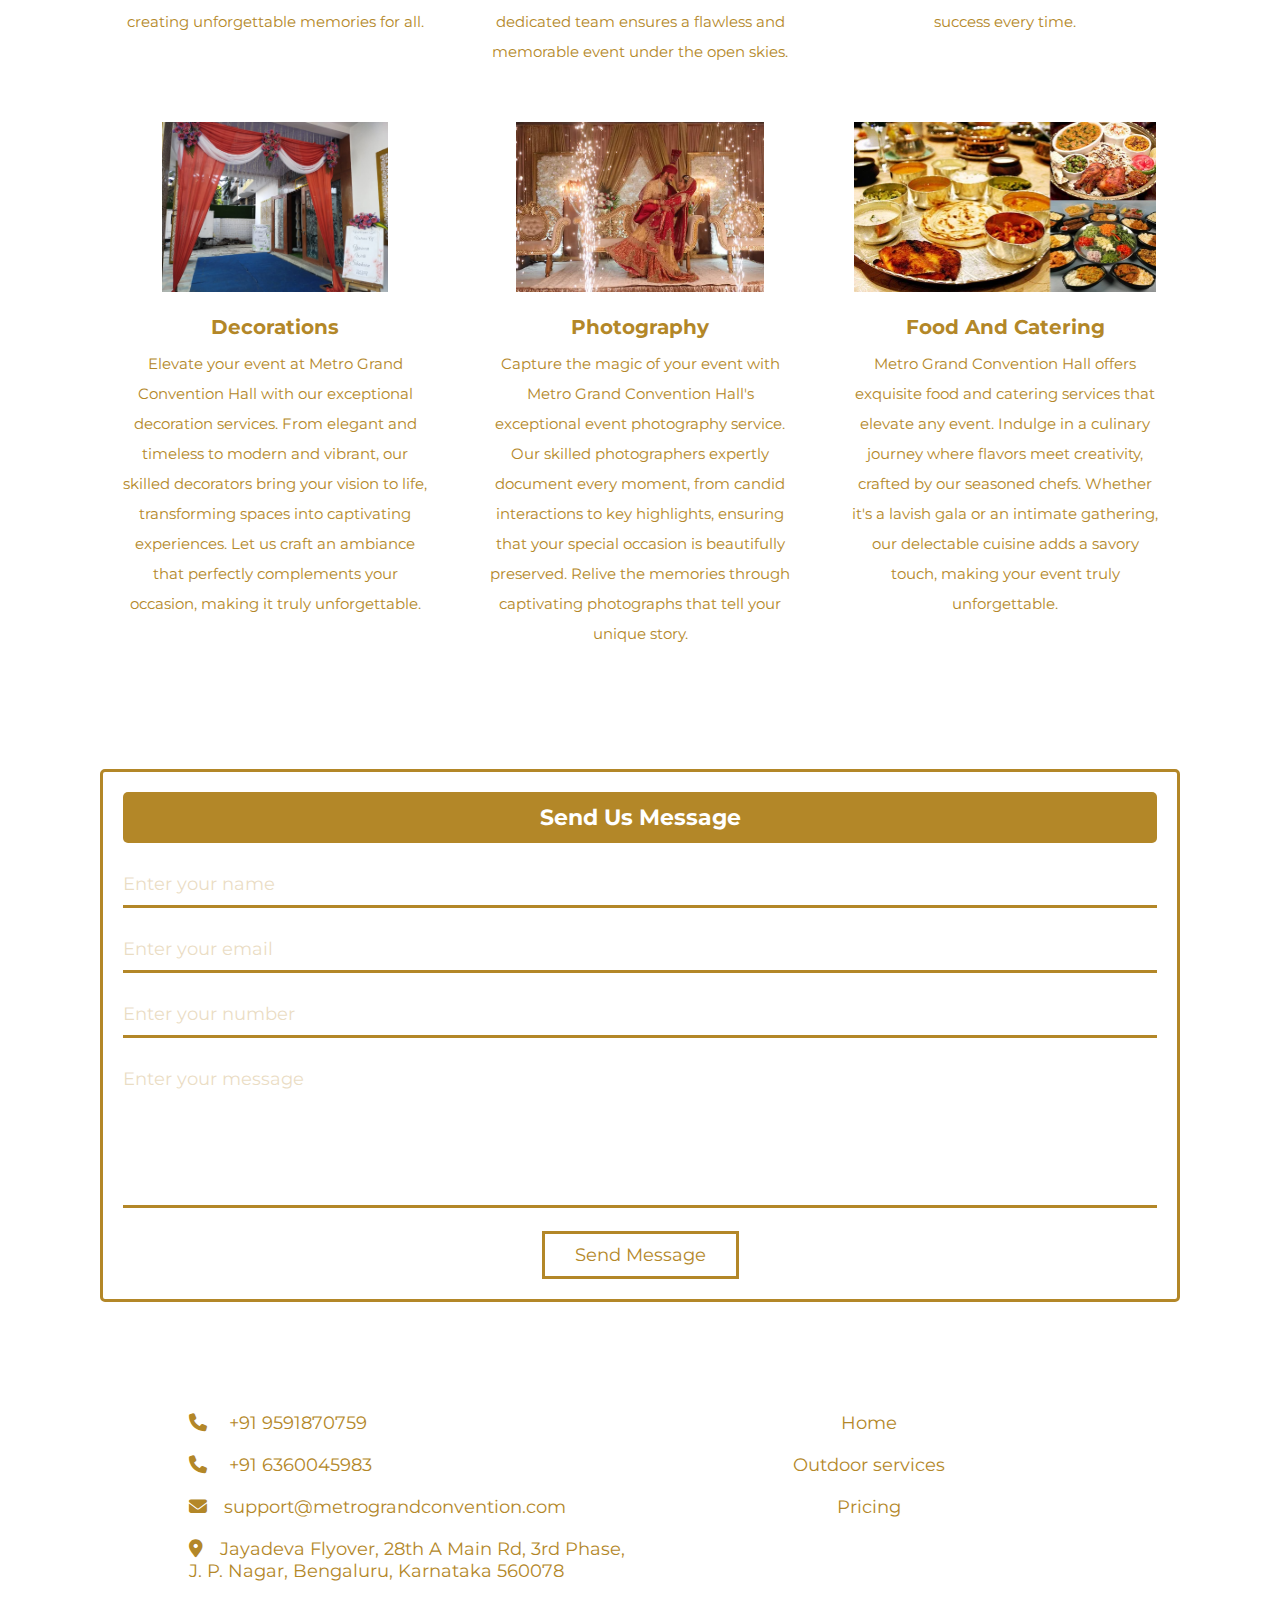
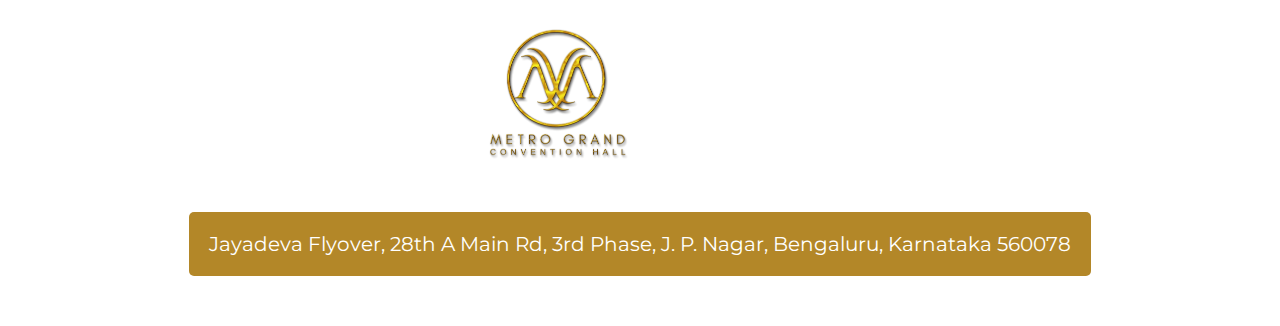
==== commit 0cb420a9: "Added detailed services" ====
--- a/metro-grand-convention-hall.html
+++ b/metro-grand-convention-hall.html
@@ -1,10 +1,12 @@
 <!DOCTYPE html>
 <html lang="en">
 <head>
+   <title>Metro Grand Convention Hall | Function hall in Bangalore</title>
+   <meta name="description" content="Elegant event venue: Metro Grand Convention Hall. Perfect for weddings, receptions, baby showers, & more. Spacious, modern, & customizable. Host your event today">
    <meta charset="UTF-8">
    <meta http-equiv="X-UA-Compatible" content="IE=edge">
    <meta name="viewport" content="width=device-width, initial-scale=1.0">
-   <title>Metro Grand Convention Hall</title>
+   
    <link rel="icon" type="image/x-icon" href="favicon.ico">
 
    <link rel="stylesheet" href="https://cdn.jsdelivr.net/npm/swiper@8/swiper-bundle.min.css" />
@@ -18,116 +20,108 @@
 </head>
 <body>
    
-<!-- header section starts  -->
-
-<section class="header">
-
-   <div class="flex">
-      <a href="#home" class="logo"><img height="60px" width="60px" src="images/metro-logo.png" alt=""></a>
-      <a href="tel:9591870759" class="btn">9591870759</a>
-      <div id="menu-btn" class="fas fa-bars"></div>
-   </div>
-
-   <nav class="navbar">
-      <a href="#home">home</a>
-      <a href="#about">about</a>
-      <a href="#reservation">reservation</a>
-      <a href="#gallery">gallery</a>
-      <a href="#contact">contact</a>
-      <a href="#reviews">reviews</a>
-   </nav>
-
-</section>
-<br>
-
-<!-- header section ends -->
-
-<!-- New carousel starts -->
-<div class="img-slider">
-   <a href="#"><div class="slide active">
-     <img src="images/banner.jpeg" alt="banner">
-   </div></a>
-   <a href="#"><div class="slide">
-     <img src="images/banner1.jpeg" alt="banner 1">
-   </div></a>
-   <a href="#"><div class="slide active">
-      <img src="images/banner2.jpeg" alt="banner">
-    </div></a>
-    <a href="#"><div class="slide active">
-      <img src="images/banner3.jpeg" alt="banner">
-    </div></a>
-    <a href="#"><div class="slide active">
-      <img src="images/banner4.jpeg" alt="banner">
-    </div></a>
-    <a href="#"><div class="slide active">
-      <img src="images/banner5.jpeg" alt="banner">
-    </div></a>
-   <div class="navigation">
-     <div class="sbtn active"></div>
-     <div class="sbtn"></div>
-     <div class="sbtn"></div>
-     <div class="sbtn"></div>
-     <div class="sbtn"></div>
-     <div class="sbtn"></div>
-   </div>
- </div>
+
+<!-- Experimental video carousel -->
+
+<header>
+   <a href="#" class="brand">Metro Grand Convention Hall</a>
+   <div class="menu-btn"></div>
+   <div class="navigation" style="background-color: #433d3dc3;">
+     <div class="navigation-items" style="background-color: transparent;">
+       <a style="font-size: 22px;" href="#">Home</a>
+       <a style="font-size: 22px;" href="metro-grand-convention-services">Services</a>
+       <a style="font-size: 22px;" href="metro-grand-convention-services">Prices</a>
+     </div>
+   </div>
+ </header>
+
+<section class="home">
+   <video class="video-slide active" src="images/demo.mp4" autoplay muted loop></video>
+   <video class="video-slide" src="images/demo2.mp4" autoplay muted loop></video>
+   <video class="video-slide" src="images/demo3.mp4" autoplay muted loop></video>
+   <video class="video-slide" src="images/demo4.mp4" autoplay muted loop></video>
+   <video class="video-slide" src="images/demo5.mp4" autoplay muted loop></video>
+   <div class="content active">
+     <h3>Best<br><span>Venue</span></h3>
+     <p>Metro Grand Convention Hall is your ultimate venue for life's most cherished moments. From enchanting weddings to joyous birthdays and heartwarming baby showers, we offer an exquisite backdrop for your celebrations.</p>
+     <a href="#availability">Book Now</a>
+   </div>
+   <div class="content">
+     <h3>Exciting<br><span>Offers</span></h3>
+     <p>Get a special discounted rate on venue rental, cutting-edge audiovisual equipment, and customizable event packages tailored to your preferences. Whether you require catering, decor, or tech support, we've got you covered.</p>
+     <a href="#about">Book Now</a>
+   </div>
+   <div class="content">
+      <h3>Grand<br><span>Catering</span></h3>
+     <p>Metro Grand Convention Hall offers exquisite catering services that elevate your event to a culinary masterpiece. With a diverse menu to suit every palate, our expert chefs craft delectable dishes using the freshest ingredients.</p>
+     <a href="#availability">Book Now</a>
+   </div>
+   <div class="content">
+     <h3>Photos<br><span>Videos</span></h3>
+     <p>Capture the essence of your event with Metro Grand Convention Hall's photography services. Our skilled photographers have a keen eye for detail, adeptly immortalizing the magic of your special moments.</p>
+     <a href="#availability">Book Now</a>
+   </div>
+   <div class="content">
+     <h3>Delightful<br><span>Foods</span></h3>
+     <p>Indulge in a delectable array of treats at our venue, where a world of flavors awaits. Satisfy your cravings with a tempting selection that includes velvety ice creams, two delightful varieties of sweets.</p>
+     <a href="#availability">Book Now</a>
+   </div>
+   <div class="media-icons">
+     <a href="https://www.facebook.com/MetroGrandConventionHall"><i class="fab fa-facebook-f" style="background-color: transparent;"></i></a>
+     <a href="https://www.instagram.com/metrograndconventionhall/"><i class="fab fa-instagram" style="background-color: transparent;"></i></a>
+     <!-- <a href="#"><i class="fab fa-twitter" style="background-color: transparent;"></i></a> -->
+   </div>
+   <div class="slider-navigation">
+     <div class="nav-btn active"></div>
+     <div class="nav-btn"></div>
+     <div class="nav-btn"></div>
+     <div class="nav-btn"></div>
+     <div class="nav-btn"></div>
+   </div>
+ </section>
+
  <script type="text/javascript">
-   var slides = document.querySelectorAll('.slide');
-   var btns = document.querySelectorAll('.sbtn');
-   let currentSlide = 1;
-
-   // Javascript for image slider manual navigation
-   var manualNav = function(manual){
-     slides.forEach((slide) => {
-       slide.classList.remove('active');
-
-       btns.forEach((btn) => {
-         btn.classList.remove('active');
-       });
-     });
-
-     slides[manual].classList.add('active');
-     btns[manual].classList.add('active');
-   }
-
-   btns.forEach((btn, i) => {
-     btn.addEventListener("click", () => {
-       manualNav(i);
-       currentSlide = i;
-     });
+ //Javacript for responsive navigation menu
+ const menuBtn = document.querySelector(".menu-btn");
+ const navigation = document.querySelector(".navigation");
+
+ menuBtn.addEventListener("click", () => {
+   menuBtn.classList.toggle("active");
+   navigation.classList.toggle("active");
+ });
+
+ //Javacript for video slider navigation
+ const btns = document.querySelectorAll(".nav-btn");
+ const slides = document.querySelectorAll(".video-slide");
+ const contents = document.querySelectorAll(".content");
+
+ var sliderNav = function(manual){
+   btns.forEach((btn) => {
+     btn.classList.remove("active");
    });
 
-   // Javascript for image slider autoplay navigation
-   var repeat = function(activeClass){
-     let active = document.getElementsByClassName('active');
-     let i = 1;
-
-     var repeater = () => {
-       setTimeout(function(){
-         [...active].forEach((activeSlide) => {
-           activeSlide.classList.remove('active');
-         });
-
-       slides[i].classList.add('active');
-       btns[i].classList.add('active');
-       i++;
-
-       if(slides.length == i){
-         i = 0;
-       }
-       if(i >= slides.length){
-         return;
-       }
-       repeater();
-     }, 8000);
-     }
-     repeater();
-   }
-   repeat();
-   </script>
-
-
-  <!-- New carousel ends -->
+   slides.forEach((slide) => {
+     slide.classList.remove("active");
+   });
+
+   contents.forEach((content) => {
+     content.classList.remove("active");
+   });
+
+   btns[manual].classList.add("active");
+   slides[manual].classList.add("active");
+   contents[manual].classList.add("active");
+ }
+
+ btns.forEach((btn, i) => {
+   btn.addEventListener("click", () => {
+     sliderNav(i);
+   });
+ });
+ </script>
+
+
+<!-- Experimental video carousel -->
 
 <!-- availability section starts  -->
 
@@ -135,8 +129,9 @@
 
    <form action="https://formsubmit.co/5c14afef5c3c1f0181964b1da20b5682" method="POST">
       <div class="flex">
+            <input type="hidden" name="_captcha" value="false">
             <input type="hidden" name="subject" value="Metro Grand Booking">
-            <input type="hidden" name="_next" value="https://worxury.com/pages/thankyou.html"> 
+            <input type="hidden" name="_next" value="https://metrograndconvention.com/"> 
             <input style="flex: 1 1 40rem;
             border: var(--border);
             border-radius: .5rem;
@@ -151,33 +146,22 @@
             <p>Availability date<span>*</span></p>
             <input type="date" name="check_in" class="input" required>
          </div>
-         <div class="box">
-            <p>People<span>*</span></p>
-            <select name="adults" class="input" required>
-               <option value="100 people">100 people</option>
-               <option value="200 people">200 people</option>
-               <option value="400 people">400 people</option>
-               <option value="600 people">600 people</option>
-               <option value="1000 people">1000 people</option>
-               <option value="1200 people">1200 people</option>
-            </select>
-         </div>
-         <div class="box">
-            <p>Events <span>*</span></p>
-            <select name="childs" class="input" required>
-               <option value="1 event">1 event</option>
-               <option value="2 events">2 events</option>
-               <option value="3 events">3 events</option>
-               <option value="4 events">4 events</option>
-               <option value="5 events">5 events</option>
-               <option value="6 events">6 events</option>
-            </select>
-         </div>
+         <input  style="flex: 1 1 40rem;
+            border: var(--border);
+            border-radius: .5rem;
+            padding: 2rem;" 
+            type="number" name="people" required maxlength="4" min="0" max="9999" placeholder="People count" class="box">
+            <input type="hidden" name="_next" value="https://metrograndconvention.com/pages/thankyou.html"> 
+            <input style="flex: 1 1 40rem;
+            border: var(--border);
+            border-radius: .5rem;
+            padding: 2rem;" 
+            type="text" name="eventname" required maxlength="50" placeholder="Event name ex: Wedding" class="box">
          <div class="box">
             <p>Time-Slot<span>*</span></p>
             <select name="Time slots" class="input" required>
-               <option value="Morning">Morning</option>
-               <option value="Night">Night</option>
+               <option value="Morning">Afternoon</option>
+               <option value="Night">Evening</option>
             </select>
          </div>
       </div>
@@ -194,37 +178,27 @@
 
    <div class="row">
       <div class="image">
-         <img src="images/about1.jpeg" alt="">
+         <img src="images/offer1.jpg" alt="">
       </div>
       <div class="content">
-         <h3>best venue</h3>
-         <p>Metro Grand Convention Hall is your ultimate venue for life's most cherished moments. From enchanting weddings to joyous birthdays and heartwarming baby showers, we offer an exquisite backdrop for your celebrations. Our versatile space transforms to match your vision, ensuring every detail reflects your unique style. With an experienced team at your side, planning becomes a breeze, and every event is executed flawlessly. Nestled in a prime location, our hall combines elegance and convenience. From intimate gatherings to grand affairs, create memories that will be cherished for a lifetime at Metro Grand Convention Hall.</p>
+         <h3>Offer for above 400 people</h3>
+         <p>Metro Grand Convention Hall offers exquisite food catering services that elevate your event to a culinary masterpiece. With a diverse menu to suit every palate, our expert chefs craft delectable dishes using only the freshest ingredients. Whether you're hosting a corporate conference, wedding, or gala, our catering team ensures impeccable service and presentation.
+            From appetizers to desserts, our menu boasts a wide array of options, including international cuisines, vegetarian delights, and gourmet desserts.</p>
          <a href="#reservation" class="btn">make a reservation</a>
       </div>
    </div>
 
    <div class="row revers">
       <div class="image">
-         <img src="images/about3.jpeg" alt="">
+         <img src="images/offer.jpg" alt="">
       </div>
       <div class="content">
-         <h3>delicious foods</h3>
-         <p>Indulge in a delectable array of treats at our venue, where a world of flavors awaits. Satisfy your cravings with a tempting selection that includes velvety ice creams, two delightful varieties of sweets that tantalize the taste buds, fluffy cotton candies that evoke nostalgia, and perfectly popped popcorn for that classic crunch. Quench your thirst with an assortment of refreshing drinks that complement your choices. Whether you're seeking a sweet escape or a savory delight, our diverse menu caters to every palate. Elevate your event experience with our mouthwatering offerings, turning moments into delicious memories.</p>
+         <h3>Offer for above 200 people</h3>
+         <p>We accommodate dietary restrictions and preferences to cater to all guests. Our commitment to quality extends beyond taste, as we prioritize food safety and hygiene.           
+            Experience unparalleled gastronomic delight at Metro Grand Convention Hall, where our catering services redefine the art of event dining, leaving a lasting impression on your guests.</p>
          <a href="#contact" class="btn">contact us</a>
       </div>
    </div>
-
-   <div class="row">
-      <div class="image">
-         <img src="images/metro-photo.webp" alt="">
-      </div>
-      <div class="content">
-         <h3>pixel perfect photography</h3>
-         <p>Capture the essence of your event with Metro Grand Convention Hall's photography services. Our skilled photographers have a keen eye for detail, adeptly immortalizing the magic of your special moments. Whether it's a wedding, corporate function, or any occasion, we understand the significance each instant holds. With a blend of artistry and technical expertise, we create a visual narrative that speaks volumes. From candid shots to posed elegance, our team ensures every emotion is preserved in its purest form. Trust Metro Grand Photography to encapsulate memories that will vividly transport you back to your cherished event, time and again.</p>
-         <a href="#availability" class="btn">check availability</a>
-      </div>
-   </div>
-
 </section>
 
 <!-- about section ends -->
@@ -280,91 +254,6 @@
 
 <!-- services section ends -->
 
-<!-- reservation section starts  -->
-
-<section class="reservation" id="reservation">
-
-   <form  action="https://formsubmit.co/5c14afef5c3c1f0181964b1da20b5682" method="POST">
-      <h3>make a reservation</h3>
-         <div class="flex">
-            <input type="hidden" name="subject" value="Metro Grand Booking">
-            <input type="hidden" name="_next" value="https://worxury.com/pages/thankyou.html"> 
-            <input style="flex: 1 1 40rem;
-            border: var(--border);
-            border-radius: .5rem;
-            padding: 2rem;" 
-            type="text" name="name" required maxlength="50" placeholder="Enter your name" class="box">
-            <input  style="flex: 1 1 40rem;
-            border: var(--border);
-            border-radius: .5rem;
-            padding: 2rem;" 
-            type="number" name="number" required maxlength="10" min="0" max="9999999999" placeholder="Enter your number" class="box">
-         <div class="box">
-            <p>Check date <span>*</span></p>
-            <input type="date" name="check_in" class="input">
-         </div>
-         <div class="box">
-            <p>People<span>*</span></p>
-            <select name="adults" class="input" required>
-               <option value="100 people">100 people</option>
-               <option value="200 people">200 people</option>
-               <option value="400 people">400 people</option>
-               <option value="600 people">600 people</option>
-               <option value="1000 people">1000 people</option>
-               <option value="1200 people">1200 people</option>
-            </select>
-         </div>
-         <div class="box">
-            <p>Events <span>*</span></p>
-            <select name="childs" class="input" required>
-               <option value="1 event">1 event</option>
-               <option value="2 events">2 events</option>
-               <option value="3 events">3 events</option>
-               <option value="4 events">4 events</option>
-               <option value="5 events">5 events</option>
-               <option value="6 events">6 events</option>
-            </select>
-         </div>
-         <div class="box">
-            <p>Time-Slot<span>*</span></p>
-            <select name="Time slots" class="input" required>
-               <option value="Morning">Morning</option>
-               <option value="Night">Night</option>
-            </select>
-         </div>
-      </div>
-      <input type="submit" value="check availability" name="check" class="btn">
-   </form>
-
-</section>
-
-<!-- reservation section ends -->
-
-<!-- gallery section starts  -->
-
-<section class="gallery" id="gallery">
-
-   <div class="swiper gallery-slider">
-      <div class="swiper-wrapper">
-         <img src="images/indoor.jpeg" class="swiper-slide" alt="">
-         <img src="images/indoor2.jpeg" class="swiper-slide" alt="">
-         <img src="images/indoor3.jpeg" class="swiper-slide" alt="">
-         <img src="images/indoor4.jpeg" class="swiper-slide" alt="">
-         <img src="images/indoor5.jpeg" class="swiper-slide" alt="">
-         <img src="images/banner.jpeg" class="swiper-slide" alt="">
-         <img src="images/banner1.jpeg" class="swiper-slide" alt="">
-         <img src="images/banner2.jpeg" class="swiper-slide" alt="">
-         <img src="images/banner3.jpeg" class="swiper-slide" alt="">
-         <img src="images/banner4.jpeg" class="swiper-slide" alt="">
-         <img src="images/banner5.jpeg" class="swiper-slide" alt="">
-      </div>
-      <div class="swiper-pagination"></div>
-   </div>
-
-</section>
-
-<!-- gallery section ends -->
-
 <!-- contact section starts  -->
 
 <section class="contact" id="contact">
@@ -373,8 +262,9 @@
 
       <form  action="https://formsubmit.co/5c14afef5c3c1f0181964b1da20b5682" method="POST">
          <h3>send us message</h3>
+         <input type="hidden" name="_captcha" value="false">
          <input type="hidden" name="subject" value="Metro Grand Booking">
-         <input type="hidden" name="_next" value="https://worxury.com/pages/thankyou.html"> 
+         <input type="hidden" name="_next" value="https://metrograndconvention.com/pages/thankyou.html"> 
          <input type="text" name="name" required maxlength="50" placeholder="Enter your name" class="box">
          <input type="email" name="email" required maxlength="50" placeholder="Enter your email" class="box">
          <input type="number" name="number" required maxlength="10" min="0" max="9999999999" placeholder="Enter your number" class="box">
@@ -389,52 +279,6 @@
 </section>
 
 <!-- contact section ends -->
-
-<!-- reviews section starts  -->
-
-<section class="reviews" id="reviews">
-
-   <div class="swiper reviews-slider">
-
-      <div class="swiper-wrapper">
-         <div class="swiper-slide box">
-            <img src="images/review1.jpeg" alt="">
-            <h3>Shaikh Mubarak</h3>
-            <p>Absolutely stunning venue! The Metro Grand Convention Hall's elegance and spacious layout provided the perfect backdrop for my engagement. The staff's professionalism and attention to detail ensured a seamless and memorable experience.</p>
-         </div>
-         <div class="swiper-slide box">
-            <img src="images/review2.jpg" alt="">
-            <h3>Raheem Pasha</h3>
-            <p>A hidden gem for events! I hosted my wedding reception here, and the Metro Grand Convention Hall exceeded all expectations. The ambiance, coupled with impeccable service and a convenient location, made it a magical evening for us and our guests.</p>
-         </div>
-         <div class="swiper-slide box">
-            <img src="images/review.jpeg" alt="">
-            <h3>Iqbal Siddiqui</h3>
-            <p>Top-notch facilities and service! From the moment we stepped in for our conference, the Metro Grand Convention Hall's staff was accommodating and helpful. The state-of-the-art technology, comfortable seating, and well-designed spaces made our event a resounding success.</p>
-         </div>
-         <div class="swiper-slide box">
-            <img src="images/review4.jpg" alt="">
-            <h3>Imran Baig</h3>
-            <p>Dream wedding venue! Metro Grand Convention Hall provided a picturesque setting for our big day. The attention they gave to every detail, from the decor to the catering, ensured that our guests had an incredible experience. Highly recommended for any special occasion!</p>
-         </div>
-         <div class="swiper-slide box">
-            <img src="images/review5.jpg" alt="">
-            <h3>Venkatesh</h3>
-            <p>Impressive event space! Our baby shower at the Metro Grand Convention Hall was a hit, thanks to the grandeur of the hall and the delectable cuisine they offered. The team's professionalism and dedication to making our event memorable were truly commendable.</p>
-         </div>
-         <div class="swiper-slide box">
-            <img src="images/reviewgirl.jpg" alt="">
-            <h3>Zainab Sultana</h3>
-            <p>Unforgettable experience! As a frequent event organizer, I can confidently say that the Metro Grand Convention Hall stands out. The layout versatility, top-tier amenities, and responsive staff make it a go-to choice for hosting events that demand excellence.</p>
-         </div>
-      </div>
-
-      <div class="swiper-pagination"></div>
-   </div>
-
-</section>
-
-<!-- reviews section ends  -->
 
       <!-- Experimental floating action button STARTS -->
       <div class="fabs" onclick="toggleBtn()">
@@ -489,28 +333,22 @@
          <a href="tel:9591870759"><i class="fas fa-phone"></i> +91 9591870759</a>
          <a href="tel:6360054983"><i class="fas fa-phone"></i> +91 6360045983</a>
          <a href="mailto:support@metrograndconvention.com"><i class="fas fa-envelope"></i>support@metrograndconvention.com</a>
-         <a href="#"><i class="fas fa-map-marker-alt"></i> Bangalore, India - 560071</a>
-      </div>
-
-      <div class="box">
-         <a href="#home">home</a>
-         <a href="#about">about</a>
-         <a href="#reservation">reservation</a>
-         <a href="#gallery">gallery</a>
-         <a href="#contact">contact</a>
-         <a href="#reviews">reviews</a>
-      </div>
-
-      <div class="box">
-         <a href="#">facebook <i class="fab fa-facebook-f"></i></a>
-         <a href="#">twitter <i class="fab fa-twitter"></i></a>
-         <a href="#">instagram <i class="fab fa-instagram"></i></a>
-         <a href="#">linkedin <i class="fab fa-linkedin"></i></a>
-      </div>
-
-   </div>
-
-   <div class="credit">&copy; Copyright 2023 by Forxura | All rights reserved</div>
+         <a href="https://g.co/kgs/N1ymCt"><i class="fas fa-map-marker-alt"></i>Jayadeva Flyover, 28th A Main Rd, 3rd Phase, J. P. Nagar, Bengaluru, Karnataka 560078</a>
+      </div>
+
+      <div class="box">
+         <a href="#home">Home</a>
+         <a href="metro-grand-convention-services">Outdoor services</a>
+         <a href="metro-grand-convention-services">Pricing</a>
+      </div>
+
+      <div class="box">
+         <a href="https://g.co/kgs/N1ymCt"><img height="150px" width="150px" src="images/metro-logo.png" alt=""></a>
+      </div>
+
+   </div>
+
+   <div class="credit"><a style="background-color: transparent; text-decoration: none; color: #fff;" href="">Jayadeva Flyover, 28th A Main Rd, 3rd Phase, J. P. Nagar, Bengaluru, Karnataka 560078</a></div>
 
 </section>
 
--- a/css/style.css
+++ b/css/style.css
@@ -48,7 +48,7 @@
 
 section{
    padding: 3rem 2rem;
-   max-width: 1200px;
+   max-width: max-content;
    margin: 0 auto;
 }
 
@@ -83,7 +83,7 @@
    gap: 1.5rem;
 }
 
-.header .flex .logo{
+.header .flex .logo p{
    color: var(--sub-color);
    font-size: 2.5rem;
 }
@@ -537,6 +537,7 @@
 /* NEW FLOATING ACTION BUTTON 4.0 */
 
 .fabs {
+   z-index: 999;
    /* changed color here to get rid of white background */
    background-color: transparent;
    position: fixed;
@@ -607,7 +608,305 @@
  
  /* NEW FLOATING ACTION BUTTON 4.0 ENDS */
 
- /* New banner css starts */
+
+
+ /* Video expt start */
+ header{
+   background-color: transparent;
+   z-index: 999;
+   position: absolute;
+   top: 0;
+   left: 0;
+   width: 100%;
+   display: flex;
+   justify-content: space-between;
+   align-items: center;
+   padding: 15px 200px;
+   transition: 0.5s ease;
+ }
+ 
+ header .brand{
+   background-color: transparent;
+   color: var(--sub-color);
+   font-size: 1.5em;
+   font-weight: 700;
+   text-transform: uppercase;
+   text-decoration: none;
+ }
+ 
+ header .navigation{
+   position: relative;
+ }
+ 
+ header .navigation .navigation-items a{
+   background-color: transparent;
+   position: relative;
+   color: var(--sub-color);
+   font-size: 2em;
+   font-weight: 500;
+   text-decoration: none;
+   margin-left: 30px;
+   transition: 0.3s ease;
+ }
+ 
+ header .navigation .navigation-items a:before{
+   background-color: transparent;
+   content: '';
+   position: absolute;
+   background: #fff;
+   width: 0;
+   height: 3px;
+   bottom: 0;
+   left: 0;
+   transition: 0.3s ease;
+ }
+ 
+ header .navigation .navigation-items a:hover:before{
+   width: 100%;
+ }
+ 
+ section{
+   padding: 50px 100px;
+ }
+ 
+ .home{
+   position: relative;
+   width: 100%;
+   min-height: 100vh;
+   display: flex;
+   justify-content: center;
+   flex-direction: column;
+   background: var(--main-color);
+ }
+ 
+ .home:before{
+   z-index: 777;
+   content: '';
+   position: absolute;
+   background: rgba(74, 77, 81, 0.3);
+   width: 100%;
+   height: 100%;
+   top: 0;
+   left: 0;
+ }
+ 
+ .home .content{
+   background-color: transparent;
+   z-index: 888;
+   color: #fff;
+   width: 70%;
+   margin-top: 50px;
+   display: none;
+ }
+ 
+ .home .content.active{
+   background-color: transparent;
+   display: block;
+ }
+ 
+ .home .content h3{
+   background-color: transparent;
+   font-size: 4em;
+   font-weight: 900;
+   text-transform: uppercase;
+   letter-spacing: 5px;
+   line-height: 75px;
+   margin-bottom: 40px;
+ }
+ 
+ .home .content h3 span{
+   background-color: transparent;
+   font-size: 1.2em;
+   font-weight: 600;
+ }
+ 
+ .home .content p{
+   background-color: transparent;
+   margin-bottom: 65px;
+ }
+ 
+ .home .content a{
+   background: var(--sub-color);
+   padding: 15px 35px;
+   color: #fff;
+   font-size: 1.1em;
+   font-weight: 500;
+   text-decoration: none;
+   border-radius: 2px;
+ }
+ 
+ .home .media-icons{
+   background-color: transparent;
+   z-index: 888;
+   position: absolute;
+   right: 30px;
+   display: flex;
+   flex-direction: column;
+   transition: 0.5s ease;
+ }
+ 
+ .home .media-icons a{
+   background-color: transparent;
+   color: var(--sub-color);
+   font-size: 1.6em;
+   transition: 0.3s ease;
+ }
+ 
+ .home .media-icons a:not(:last-child){
+   margin-bottom: 20px;
+ }
+ 
+ .home .media-icons a:hover{
+   transform: scale(1.3);
+   background-color: transparent;
+
+ }
+ 
+ .home video{
+   z-index: 000;
+   position: absolute;
+   top: 0;
+   left: 0;
+   width: 100%;
+   height: 100%;
+   object-fit: cover;
+ }
+ 
+ .slider-navigation{
+   background-color: transparent;
+   z-index: 888;
+   position: relative;
+   display: flex;
+   justify-content: center;
+   align-items: center;
+   transform: translateY(80px);
+   margin-bottom: 12px;
+ }
+ 
+ .slider-navigation .nav-btn{
+   background-color: transparent;
+   width: 12px;
+   height: 12px;
+   background: #fff;
+   border-radius: 50%;
+   cursor: pointer;
+   box-shadow: 0 0 2px rgba(255, 255, 255, 0.5);
+   transition: 0.3s ease;
+ }
+ 
+ .slider-navigation .nav-btn.active{
+   background: var(--main-color);
+ }
+ 
+ .slider-navigation .nav-btn:not(:last-child){
+   margin-right: 20px;
+ }
+ 
+ .slider-navigation .nav-btn:hover{
+   transform: scale(1.2);
+ }
+ 
+ .video-slide{
+   position: absolute;
+   width: 100%;
+   clip-path: circle(0% at 0 50%);
+ }
+ 
+ .video-slide.active{
+   clip-path: circle(150% at 0 50%);
+   transition: 2s ease;
+   transition-property: clip-path;
+ }
+ 
+ @media (max-width: 1040px){
+   header{
+     padding: 12px 20px;
+   }
+ 
+   section{
+      /* Changes here will remove the extra white spaces */
+     background-color: transparent;
+     padding: 10px 20px;
+   }
+ 
+   .home .media-icons{
+     background-color: transparent;
+     right: 15px;
+   }
+ 
+   header .navigation{
+     background-color: transparent;
+     display: none;
+   }
+ 
+   header .navigation.active{
+     background-color: transparent;
+     position: fixed;
+     width: 100%;
+     height: 100vh;
+     top: 0;
+     left: 0;
+     display: flex;
+     justify-content: center;
+     align-items: center;
+     background: rgba(1, 1, 1, 0.5);
+   }
+ 
+   header .navigation .navigation-items a{
+     color: var(--sub-color);
+     font-size: 1.2em;
+     margin: 20px;
+   }
+ 
+   header .navigation .navigation-items a:before{
+     background: var(--main-color);
+     height: 5px;
+   }
+ 
+   header .navigation.active .navigation-items{
+     background-color: transparent; 
+     background: #fff;
+     width: 600px;
+     max-width: 600px;
+     margin: 20px;
+     padding: 40px;
+     display: flex;
+     flex-direction: column;
+     align-items: center;
+     border-radius: 5px;
+     box-shadow: 0 5px 25px rgb(1 1 1 / 20%);
+   }
+ 
+   .menu-btn{
+   background-color: transparent;
+
+     background: url(../images/metro-logo.png)no-repeat;
+     background-size: 30px;
+     background-position: center;
+     width: 40px;
+     height: 40px;
+     cursor: pointer;
+     transition: 0.3s ease;
+   }
+ 
+   .menu-btn.active{
+     z-index: 999;
+     background: url(../images/metro-logo.png)no-repeat;
+     background-size: 25px;
+     background-position: center;
+     transition: 0.3s ease;
+   }
+ }
+ 
+ @media (max-width: 560px){
+   .home .content h1{
+     font-size: 3em;
+     line-height: 60px;
+   }
+ }
+ /* Video expt ends */
+
+  /* New banner css starts */
 /* carousel css starts */
 
 .img-slider{
@@ -783,7 +1082,7 @@
 }
  /* New banner css ends */
  
- 
+
 /* Breaking changes end */
 
 
